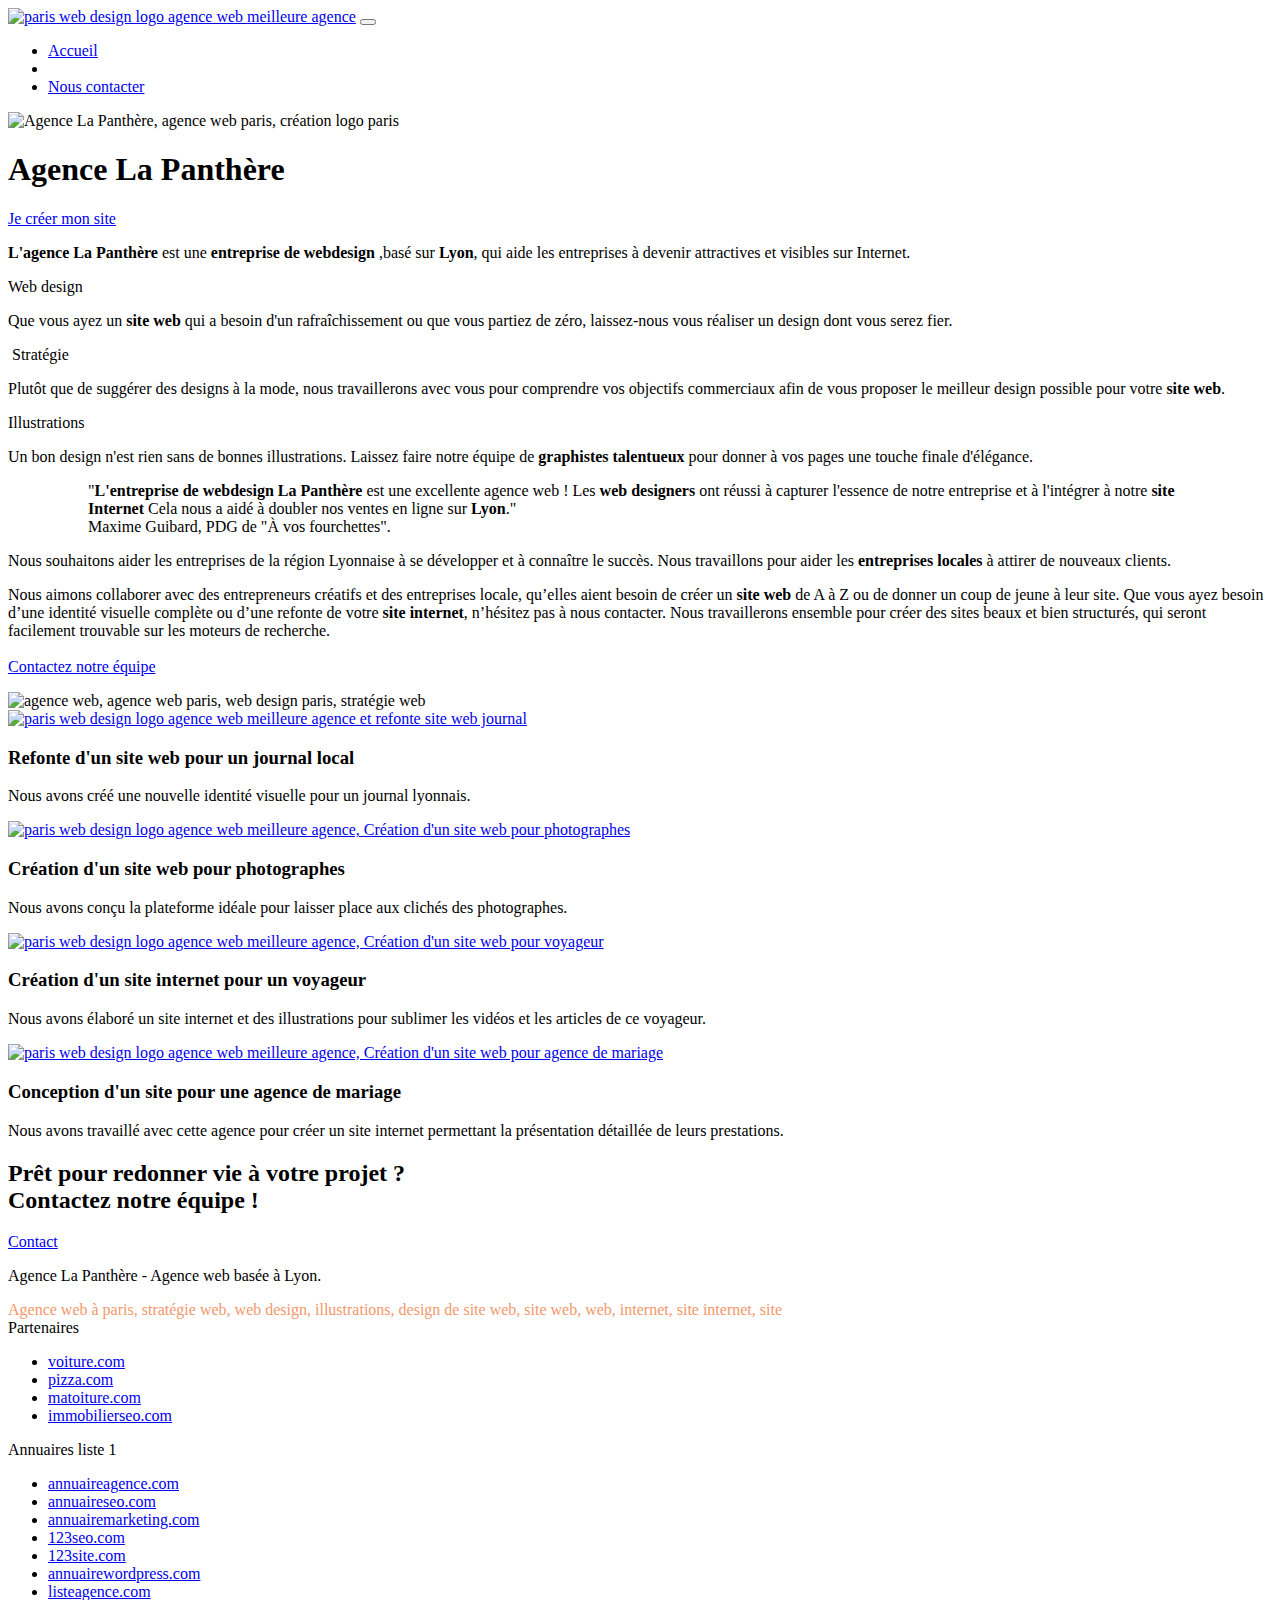
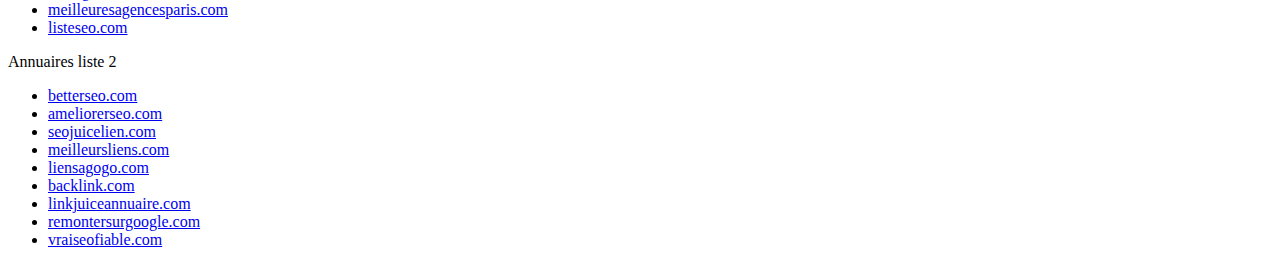
==== index.html @ 82c1d991 "second commit" ====
<!doctype html>
<html lang="Default">

<head>
	<!--============================ Metas ===============================-->
	<title>La panthère | Entreprise de Webdesign sur Lyon</title>
	<meta name="Content-Type" content="UTF-8">
	<meta name="Content-Language" content="fr">
	<meta name="Description"
		content="L'agence la panthère est une Entreprise de Webdesign à Lyon qui aide les entreprises à devenir attractives et visibles sur internet. Créer votre identité visuel avec l'agence de webdesign la panthère.">
	<meta name="Keywords"
		content="entreprise webdesign lyon,agence webdesign lyon,web designer,entreprise web design,entreprise web designer,entreprise webdesign,design site,agence de design,agence design,agence design graphique,agence graphique,design ux">
	<meta name="Subject" content="[webdesign]">
	<meta name="Identifier-Url" content="agencelapanthère.fr">
	<meta name="Rating" content="general">
	<meta name="Distribution" content="global">
	<meta name="Geography" content="Lyon, France, 69000 ">
	<meta name="Category" content="internet">
	<!--============================ Icone ===============================-->
	<link rel="shortcut icon" type="image/png" href="favicon.jpg">
	<!--============================ Styles ===============================-->
	<link rel="stylesheet" type="text/css" href="./css/bootstrap.css">
	<link rel="stylesheet" type="text/css" href="style.css">
	<link rel="stylesheet" type="text/css" href="./css/font-awesome.css">
	<link rel="stylesheet" type="text/css" href="./css/et-line.css">
	<!--============================ Scripts ===============================-->
	<script src="./js/jquery-2.1.0.js"></script>
	<script src="./js/bootstrap.js"></script>
	<script src="./js/blocs.js"></script>
	<script src="./js/jquery.touchSwipe.js" defer></script>
	<script src="./js/gmaps.js"></script>
	<!-- Google Tag Manager -->
	<script>(function (w, d, s, l, i) {
			w[l] = w[l] || []; w[l].push({
				'gtm.start':
					new Date().getTime(), event: 'gtm.js'
			}); var f = d.getElementsByTagName(s)[0],
				j = d.createElement(s), dl = l != 'dataLayer' ? '&l=' + l : ''; j.async = true; j.src =
					'https://www.googletagmanager.com/gtm.js?id=' + i + dl; f.parentNode.insertBefore(j, f);
		})(window, document, 'script', 'dataLayer', 'GTM-PVH2ZBT');</script>
	<!-- End Google Tag Manager -->
	<!-- Analytics -->

	<!-- Analytics END -->

</head>

<!-- Principal conteneur -->

<body class="page-container">

	<!-- bloc-0 -->
	<header class="bloc bgc-white l-bloc " id="bloc-0">
		<div class="container bloc-sm">

			<nav class="navbar row">
				<div class="navbar-header">
					<a class="navbar-brand" href="index.html"><img src="img/agence-la-panthere-monochrome.svg"
							alt="paris web design logo agence web meilleure agence" /></a>
					<button id="nav-toggle" type="button" class="ui-navbar-toggle navbar-toggle" data-toggle="collapse"
						data-target=".navbar-1">
						<span class="sr-only"></span><span class="icon-bar"></span><span class="icon-bar"></span><span
							class="icon-bar"></span>
					</button>
				</div>
				<div class="collapse navbar-collapse navbar-1 special-dropdown-nav">
					<ul class="site-navigation nav navbar-nav">
						<li>
							<a href="index.html">Accueil</a>
						</li>
						<li>
						</li>
						<li>
							<a href="contact.html">Nous contacter</a>
						</li>
					</ul>
				</div>
			</nav>
		</div>
	</header>
	<!-- bloc-0 END -->

	<!-- bloc-1-presentation -->
	<section class="bloc bgc-dark-slate-blue bg-banniere d-bloc bg-t-edge bloc-bg-texture texture-paper b-parallax"
		id="bloc-1-hero">
		<div class="container bloc-lg">
			<div class="row tight-width-whitespace">
				<div class="col-sm-12">
					<img src="img/logo.png" class="center-block image-resize-mode"
						alt="Agence La Panthère, agence web paris, création logo paris" />
					<h1 class="text-center hero-bloc-text tc-white ">
						Agence La Panthère
					</h1>
					<div class="text-center">
						<a href="contact.html" class="btn btn-lg btn-clean btn-rd cta-hero btn-atomic-tangerine"
							id="cta-hero">Je créer mon site</a>
					</div>
				</div>
			</div>
		</div>
	</section>
	<!-- bloc-1-presentation END -->

	<!-- bloc-2-services -->
	<section class="bloc bgc-white l-bloc" id="bloc-2-services">
		<div class="container bloc-md">
			<div class="row">
				<div class="col-sm-12 text-center">
					<p><strong>L'agence La Panthère</strong> est une <strong>entreprise de webdesign</strong> ,basé sur
						<strong>Lyon</strong>, qui aide
						les entreprises à devenir attractives et visibles sur Internet.
					</p>
				</div>
			</div>
			<div class="row voffset-lg med-width-whitespace">
				<div class="col-sm-4">
					<div class="text-center">
						<span class="et-icon-browser sm-shadow icon-dark-slate-blue icons icon-lg"></span>
					</div>
					<p class="mg-md text-center">
						Web design
					</p>
					<p class="text-center ">
						Que vous ayez un <strong>site web</strong> qui a besoin d'un rafraîchissement ou que vous
						partiez de zéro, laissez-nous vous réaliser un design dont vous serez fier.
					</p>
				</div>
				<div class="col-sm-4">
					<div class="text-center">
						<span class="et-icon-presentation sm-shadow icon-dark-slate-blue icons icon-lg"></span>
					</div>
					<p class="mg-md text-center">
						&nbsp;Stratégie
					</p>
					<p class="text-center ">
						Plutôt que de suggérer des designs à la mode, nous travaillerons avec vous pour comprendre
						vos objectifs commerciaux afin de vous proposer le meilleur design possible pour votre
						<strong>site web</strong>.
					</p>
				</div>
				<div class="col-sm-4">
					<div class="text-center">
						<span class="et-icon-edit sm-shadow icon-dark-slate-blue icons icon-lg"></span>
					</div>
					<p class="mg-md text-center">
						Illustrations
					</p>
					<p class="text-center ">
						Un bon design n'est rien sans de bonnes illustrations. Laissez faire notre équipe de
						<strong>graphistes talentueux</strong> pour donner à vos pages une touche finale d'élégance.
					</p>
				</div>
			</div>
			<div class="row voffset-lg voffset">
				<div class="col-xs-12 col-md-8 col-md-offset-2 text-center">
					<figure>
						<blockquote>"<strong>L'entreprise de webdesign La Panthère</strong> est une excellente agence
							web ! Les
							<strong>web
								designers</strong> ont réussi à capturer l'essence de notre entreprise et à l'intégrer à
							notre <strong>site Internet</strong> Cela nous a aidé à doubler nos ventes en ligne sur
							<strong>Lyon</strong>."
							<figcaption>Maxime Guibard, PDG de "À vos fourchettes".</figcaption>
						</blockquote>
					</figure>
				</div>
			</div>
		</div>
	</section>
	<!-- bloc-2-services END -->

	<!-- bloc-3-what-i-do -->
	<section class="bloc tc-white bgc-atomic-tangerine bg-presentation d-bloc bloc-bg-texture texture-paper b-parallax"
		id="bloc-3-what-i-do">
		<div class="container bloc-lg">
			<div class="row tight-width-whitespace black-background">
				<div class="col-sm-12">
					<p class="mg-md text-center tc-white">
						Nous souhaitons aider les entreprises de la région Lyonnaise à se développer et à connaître
						le succès. Nous travaillons pour aider les <strong>entreprises locales</strong> à attirer de
						nouveaux clients.
					</p>
					<p class="text-center white">
						Nous aimons collaborer avec des entrepreneurs créatifs et des entreprises locale, qu’elles
						aient besoin de créer un <strong>site web </strong>de A à Z ou de donner un coup de jeune à leur
						site. Que vous ayez besoin d’une identité visuelle complète ou d’une refonte de votre
						<strong>site internet</strong>, n’hésitez pas à
						nous contacter. Nous travaillerons ensemble pour créer des sites beaux et bien structurés,
						qui seront facilement trouvable sur les moteurs de recherche. <br><br><a
							class="ltc-white bold-link" href="page2.html">Contactez notre équipe</a><br>
					</p>
				</div>
			</div>
		</div>
	</section>
	<!-- bloc-3-what-i-do END -->

	<!-- bloc-4-portfolio -->
	<section class="bloc bgc-white bg-lines-h2-bg bg-repeat l-bloc" id="bloc-4-portfolio">
		<div class="container bloc-lg">
			<div class="row">
				<div class="col-sm-12 text-center">
					<img alt="agence web, agence web paris, web design paris, stratégie web" src="img/title2.png" />
				</div>
			</div>
			<div class="row tight-width-whitespace portfolio-row">
				<div class="col-sm-6">
					<a href="#" data-lightbox="img/1.jpg" data-gallery-id="gallery-1"
						data-caption="Refonte d'un site web pour un journal local" data-frame="snapshot-lb"><img
							src="img/1.jpg"
							alt="paris web design logo agence web meilleure agence et refonte site web journal"
							class="img-responsive portfolio-thumb" /></a>
					<h3 class="mg-md text-center">
						Refonte d'un site web pour un journal local
					</h3>
					<p class="text-center">
						Nous avons créé une nouvelle identité visuelle pour un journal lyonnais.
					</p>
				</div>
				<div class="col-sm-6">
					<a href="#" data-lightbox="img/2.jpg" data-gallery-id="gallery-1"
						data-caption="Création d'un site web pour photographes" data-frame="snapshot-lb"><img
							src="img/2.jpg" class="img-responsive portfolio-thumb"
							alt="paris web design logo agence web meilleure agence, Création d'un site web pour photographes" /></a>
					<h3 class="mg-md text-center">
						Création d'un site web pour photographes
					</h3>
					<p class="text-center">
						Nous avons conçu la plateforme idéale pour laisser place aux clichés des photographes.
					</p>
				</div>
			</div>
			<div class="row tight-width-whitespace portfolio-row">
				<div class="col-sm-6">
					<a href="#" data-lightbox="img/3.bmp" data-gallery-id="gallery-1"
						data-caption="Création d'un site internet pour un voyageur" data-frame="snapshot-lb"><img
							src="img/3.bmp" class="img-responsive portfolio-thumb"
							alt="paris web design logo agence web meilleure agence, Création d'un site web pour voyageur" /></a>
					<h3 class="mg-md text-center">
						Création d'un site internet pour un voyageur
					</h3>
					<p class="text-center">
						Nous avons élaboré un site internet et des illustrations pour sublimer les vidéos et les
						articles de ce voyageur.
					</p>
				</div>
				<div class="col-sm-6">
					<a href="#" data-lightbox="img/4.bmp" data-gallery-id="gallery-1"
						data-caption="Conception d'un site pour une agence de mariage" data-frame="snapshot-lb"><img
							src="img/4.bmp" class="img-responsive portfolio-thumb"
							alt="paris web design logo agence web meilleure agence, Création d'un site web pour agence de mariage" /></a>
					<h3 class="mg-md text-center">
						Conception d'un site pour une agence de mariage
					</h3>
					<p class="text-center">
						Nous avons travaillé avec cette agence pour créer un site internet permettant la
						présentation détaillée de leurs prestations.
					</p>
				</div>
			</div>
		</div>
	</section>
	<!-- bloc-4-portfolio END -->

	<!-- bloc-5-cta -->
	<section class="bloc bgc-dark-slate-blue bg-banniere d-bloc bloc-bg-texture texture-paper" id="bloc-5-cta">
		<div class="container bloc-lg">
			<div class="row">
				<h2 class="mg-md text-center tc-white">
					Prêt pour redonner vie à votre projet ?<br>Contactez notre équipe !
				</h2>
				<div class="col-sm-12 text-center">
					<a href="page2.html" class="btn btn-atomic-tangerine btn-clean btn-rd btn-lg cta-hero">Contact</a>
				</div>
			</div>
		</div>
	</section>
	<!-- bloc-5-cta END -->

	<!-- Footer - bloc-8 -->
	<footer class="bloc bgc-atomic-tangerine d-bloc" id="bloc-8">
		<div class="container bloc-sm">
			<div class="row">
				<div class="col-sm-12">
					<p class="text-center white">
						Agence La Panthère - Agence web basée à Lyon.<br>
					</p>
					<div class="row row-no-gutters social">
						<div class="col-sm-3">
							<div class="text-center">
								<a class="social" href="index.html"><span class="fa fa-twitter icon-md"></span></a>
							</div>
						</div>
						<div class="col-sm-3">
							<div class="text-center">
								<a class="social" href="index.html"><span class="fa fa-facebook icon-md"></span></a>
							</div>
						</div>
						<div class="col-sm-3">
							<div class="text-center">
								<a class="social" href="index.html"><span class="fa fa-dribbble icon-md"></span></a>
							</div>
						</div>
						<div class="col-sm-3">
							<div class="text-center">
								<a class="social" href="index.html"><span class="fa fa-instagram icon-md"></span></a>
							</div>
						</div>
						<div class="keywords" style="color:#F3976C;">Agence web à paris, stratégie web, web design,
							illustrations, design de site web, site web, web, internet, site internet, site</div>
					</div>
					<div class="row">
						<div class="col-sm-4">
							Partenaires
							<ul>
								<li><a href="voiture.com">voiture.com</a></li>
								<li><a href="pizza.com">pizza.com</a></li>
								<li><a href="matoiture.com">matoiture.com</a></li>
								<li><a href="immobilierseo.com">immobilierseo.com</a></li>
							</ul>
						</div>
						<div class="col-sm-4">
							Annuaires liste 1
							<ul>
								<li><a href="annuaireagence.com">annuaireagence.com</a></li>
								<li><a href="annuaireseo.com">annuaireseo.com</a></li>
								<li><a href="annuairemarketing.com">annuairemarketing.com</a></li>
								<li><a href="123seoture.com">123seo.com</a></li>
								<li><a href="123site.com">123site.com</a></li>
								<li><a href="annuairewordpress.com">annuairewordpress.com</a></li>
								<li><a href="listeagence.com">listeagence.com</a></li>
								<li><a href="meilleuresagencesparis.com">meilleuresagencesparis.com</a></li>
								<li><a href="listeseo.com">listeseo.com</a></li>
							</ul>
						</div>
						<div class="col-sm-4">
							Annuaires liste 2
							<ul>
								<li><a href="betterseo.com">betterseo.com</a></li>
								<li><a href="ameliorerseo.com">ameliorerseo.com</a></li>
								<li><a href="seojuicelien.com">seojuicelien.com</a></li>
								<li><a href="meilleursliens.com">meilleursliens.com</a></li>
								<li><a href="liensagogo.com">liensagogo.com</a></li>
								<li><a href="backlink.com">backlink.com</a></li>
								<li><a href="linkjuiceannuaire.com">linkjuiceannuaire.com</a></li>
								<li><a href="remontersurgoogle.com">remontersurgoogle.com</a></li>
								<li><a href="vraiseofiable.com">vraiseofiable.com</a></li>
							</ul>
						</div>
					</div>
				</div>
			</div>
		</div>
	</footer>
	<!-- Footer - bloc-8 END -->

</body>
<!-- Principal conteneur END -->

</html>
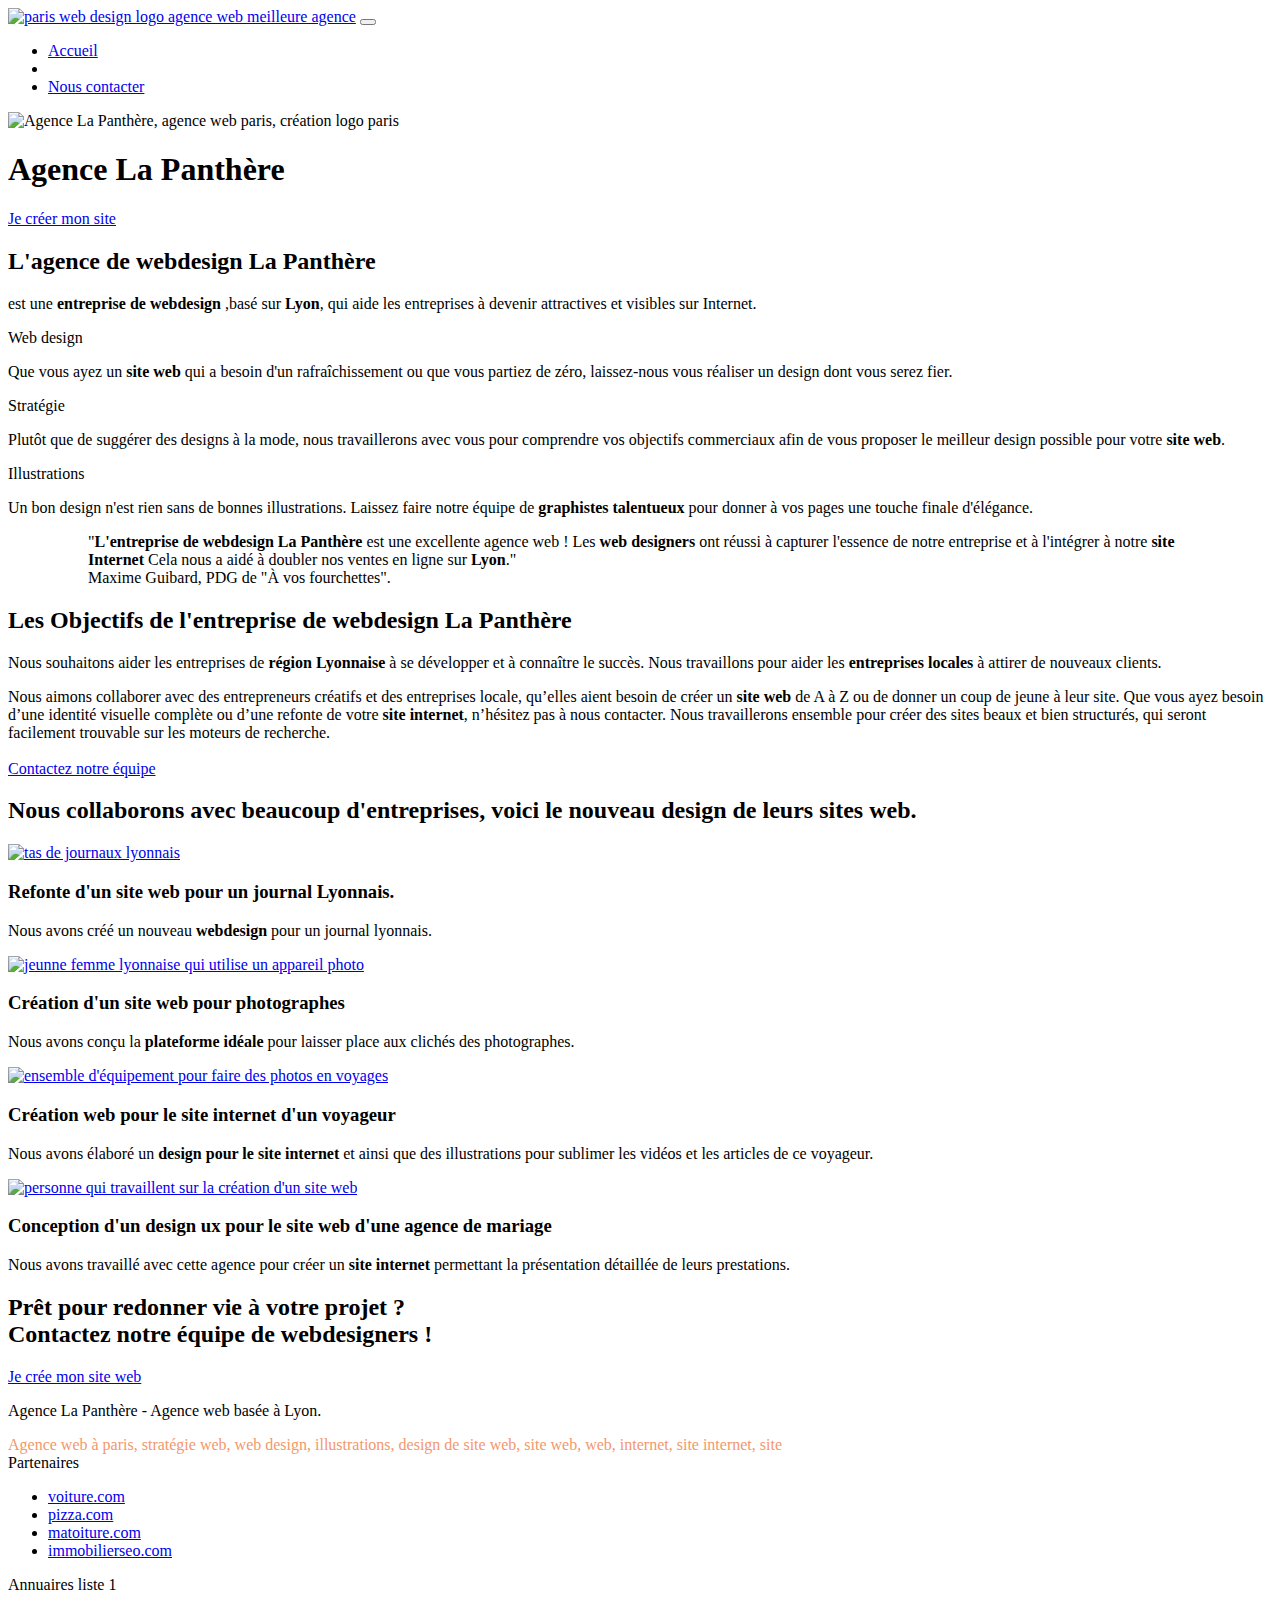
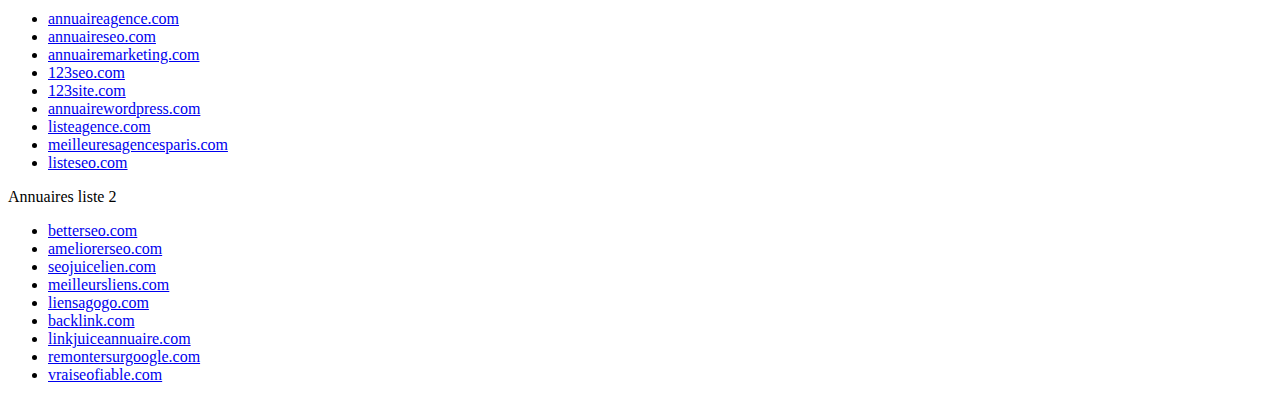
==== commit caeab036: "modification de la page d'accueil, SEO jusqu'au footer" ====
--- a/index.html
+++ b/index.html
@@ -106,7 +106,8 @@
 		<div class="container bloc-md">
 			<div class="row">
 				<div class="col-sm-12 text-center">
-					<p><strong>L'agence La Panthère</strong> est une <strong>entreprise de webdesign</strong> ,basé sur
+					<h2>L'agence de webdesign La Panthère</h2>
+					<p>est une <strong>entreprise de webdesign</strong> ,basé sur
 						<strong>Lyon</strong>, qui aide
 						les entreprises à devenir attractives et visibles sur Internet.
 					</p>
@@ -130,7 +131,7 @@
 						<span class="et-icon-presentation sm-shadow icon-dark-slate-blue icons icon-lg"></span>
 					</div>
 					<p class="mg-md text-center">
-						&nbsp;Stratégie
+						Stratégie
 					</p>
 					<p class="text-center ">
 						Plutôt que de suggérer des designs à la mode, nous travaillerons avec vous pour comprendre
@@ -175,10 +176,11 @@
 		<div class="container bloc-lg">
 			<div class="row tight-width-whitespace black-background">
 				<div class="col-sm-12">
+					<h2 class="mg-md text-center white">Les Objectifs de l'entreprise de webdesign La Panthère</h2>
 					<p class="mg-md text-center tc-white">
-						Nous souhaitons aider les entreprises de la région Lyonnaise à se développer et à connaître
-						le succès. Nous travaillons pour aider les <strong>entreprises locales</strong> à attirer de
-						nouveaux clients.
+						Nous souhaitons aider les entreprises de <strong>région Lyonnaise</strong> à se développer et à
+						connaître le succès. Nous travaillons pour aider les <strong>entreprises locales</strong> à
+						attirer de nouveaux clients.
 					</p>
 					<p class="text-center white">
 						Nous aimons collaborer avec des entrepreneurs créatifs et des entreprises locale, qu’elles
@@ -187,7 +189,7 @@
 						<strong>site internet</strong>, n’hésitez pas à
 						nous contacter. Nous travaillerons ensemble pour créer des sites beaux et bien structurés,
 						qui seront facilement trouvable sur les moteurs de recherche. <br><br><a
-							class="ltc-white bold-link" href="page2.html">Contactez notre équipe</a><br>
+							class="ltc-white bold-link" href="contact.html">Contactez notre équipe</a><br>
 					</p>
 				</div>
 			</div>
@@ -200,33 +202,33 @@
 		<div class="container bloc-lg">
 			<div class="row">
 				<div class="col-sm-12 text-center">
-					<img alt="agence web, agence web paris, web design paris, stratégie web" src="img/title2.png" />
+					<h2>Nous collaborons avec beaucoup d'entreprises, voici le nouveau <strong>design</strong> de leurs
+						sites web.</h2>
 				</div>
 			</div>
 			<div class="row tight-width-whitespace portfolio-row">
 				<div class="col-sm-6">
 					<a href="#" data-lightbox="img/1.jpg" data-gallery-id="gallery-1"
 						data-caption="Refonte d'un site web pour un journal local" data-frame="snapshot-lb"><img
-							src="img/1.jpg"
-							alt="paris web design logo agence web meilleure agence et refonte site web journal"
-							class="img-responsive portfolio-thumb" /></a>
+							src="img/1.jpg" alt="tas de journaux lyonnais" class="img-responsive portfolio-thumb" /></a>
 					<h3 class="mg-md text-center">
-						Refonte d'un site web pour un journal local
+						Refonte d'un site web pour un journal <strong>Lyonnais</strong>.
 					</h3>
 					<p class="text-center">
-						Nous avons créé une nouvelle identité visuelle pour un journal lyonnais.
+						Nous avons créé un nouveau <strong>webdesign</strong> pour un journal lyonnais.
 					</p>
 				</div>
 				<div class="col-sm-6">
 					<a href="#" data-lightbox="img/2.jpg" data-gallery-id="gallery-1"
 						data-caption="Création d'un site web pour photographes" data-frame="snapshot-lb"><img
 							src="img/2.jpg" class="img-responsive portfolio-thumb"
-							alt="paris web design logo agence web meilleure agence, Création d'un site web pour photographes" /></a>
+							alt="jeunne femme lyonnaise qui utilise un appareil photo" /></a>
 					<h3 class="mg-md text-center">
-						Création d'un site web pour photographes
+						Création d'un <strong>site web</strong> pour photographes
 					</h3>
 					<p class="text-center">
-						Nous avons conçu la plateforme idéale pour laisser place aux clichés des photographes.
+						Nous avons conçu la <strong>plateforme idéale</strong> pour laisser place aux clichés des
+						photographes.
 					</p>
 				</div>
 			</div>
@@ -235,26 +237,28 @@
 					<a href="#" data-lightbox="img/3.bmp" data-gallery-id="gallery-1"
 						data-caption="Création d'un site internet pour un voyageur" data-frame="snapshot-lb"><img
 							src="img/3.bmp" class="img-responsive portfolio-thumb"
-							alt="paris web design logo agence web meilleure agence, Création d'un site web pour voyageur" /></a>
+							alt="ensemble d'équipement pour faire des photos en voyages" /></a>
 					<h3 class="mg-md text-center">
-						Création d'un site internet pour un voyageur
+						<strong>Création web</strong> pour le <strong>site internet</strong> d'un voyageur
 					</h3>
 					<p class="text-center">
-						Nous avons élaboré un site internet et des illustrations pour sublimer les vidéos et les
-						articles de ce voyageur.
+						Nous avons élaboré un <strong>design pour le site internet</strong> et ainsi que des
+						illustrations pour sublimer les
+						vidéos et les articles de ce voyageur.
 					</p>
 				</div>
 				<div class="col-sm-6">
 					<a href="#" data-lightbox="img/4.bmp" data-gallery-id="gallery-1"
 						data-caption="Conception d'un site pour une agence de mariage" data-frame="snapshot-lb"><img
 							src="img/4.bmp" class="img-responsive portfolio-thumb"
-							alt="paris web design logo agence web meilleure agence, Création d'un site web pour agence de mariage" /></a>
+							alt="personne qui travaillent sur la création d'un site web" /></a>
 					<h3 class="mg-md text-center">
-						Conception d'un site pour une agence de mariage
+						Conception d'un <strong>design ux</strong> pour le <strong>site web</strong> d'une agence de
+						mariage
 					</h3>
 					<p class="text-center">
-						Nous avons travaillé avec cette agence pour créer un site internet permettant la
-						présentation détaillée de leurs prestations.
+						Nous avons travaillé avec cette agence pour créer un <strong>site internet</strong> permettant
+						la présentation détaillée de leurs prestations.
 					</p>
 				</div>
 			</div>
@@ -267,10 +271,11 @@
 		<div class="container bloc-lg">
 			<div class="row">
 				<h2 class="mg-md text-center tc-white">
-					Prêt pour redonner vie à votre projet ?<br>Contactez notre équipe !
+					Prêt pour redonner vie à votre projet ?<br>Contactez notre équipe de <strong>webdesigners</strong> !
 				</h2>
 				<div class="col-sm-12 text-center">
-					<a href="page2.html" class="btn btn-atomic-tangerine btn-clean btn-rd btn-lg cta-hero">Contact</a>
+					<a href="contact.html" class="btn btn-atomic-tangerine btn-clean btn-rd btn-lg cta-hero">Je crée mon
+						site web</a>
 				</div>
 			</div>
 		</div>
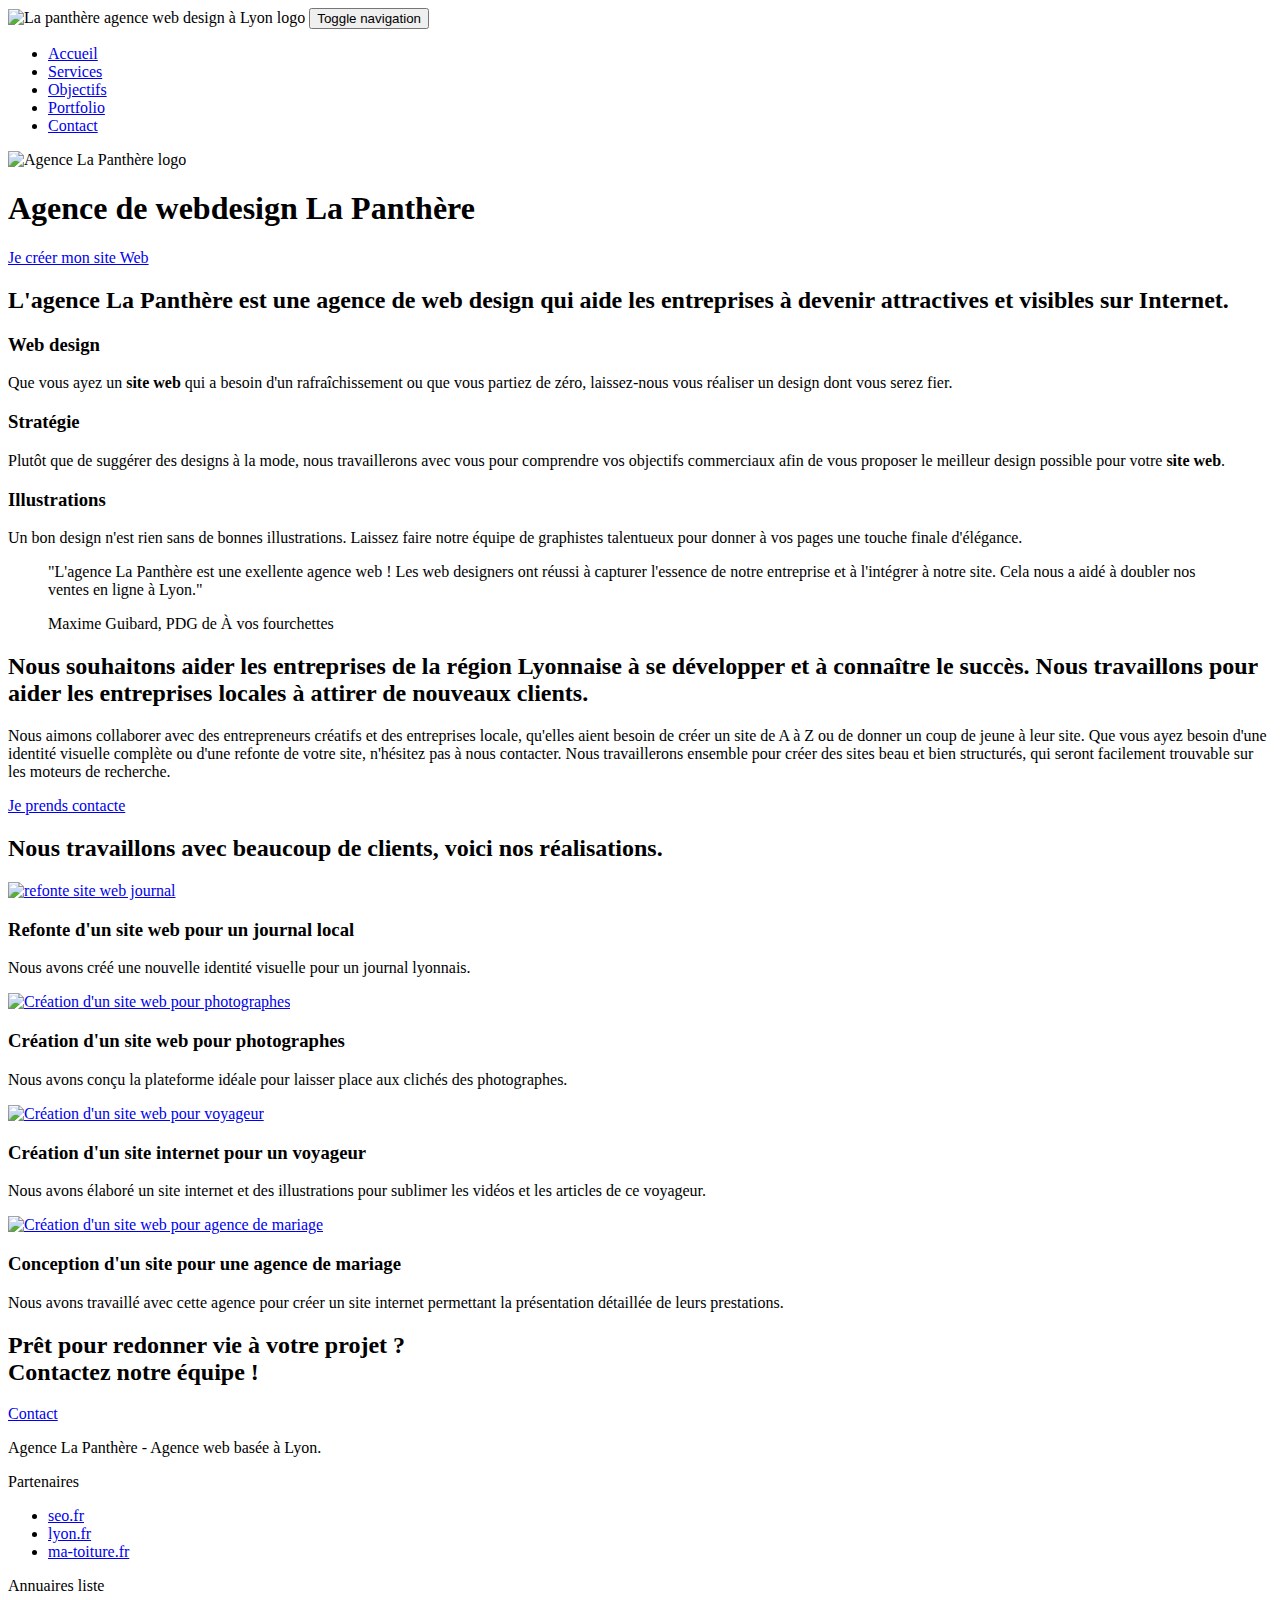
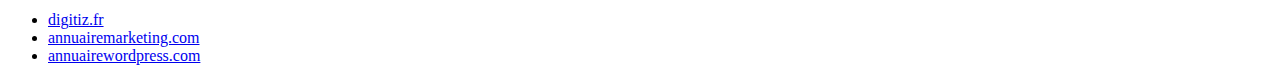
==== commit 90709a25: "last commit" ====
--- a/index.html
+++ b/index.html
@@ -1,365 +1,338 @@
-<!doctype html>
-<html lang="Default">
+<!DOCTYPE html>
+<html lang="fr">
 
 <head>
-	<!--============================ Metas ===============================-->
-	<title>La panthère | Entreprise de Webdesign sur Lyon</title>
-	<meta name="Content-Type" content="UTF-8">
-	<meta name="Content-Language" content="fr">
-	<meta name="Description"
-		content="L'agence la panthère est une Entreprise de Webdesign à Lyon qui aide les entreprises à devenir attractives et visibles sur internet. Créer votre identité visuel avec l'agence de webdesign la panthère.">
-	<meta name="Keywords"
-		content="entreprise webdesign lyon,agence webdesign lyon,web designer,entreprise web design,entreprise web designer,entreprise webdesign,design site,agence de design,agence design,agence design graphique,agence graphique,design ux">
-	<meta name="Subject" content="[webdesign]">
-	<meta name="Identifier-Url" content="agencelapanthère.fr">
-	<meta name="Rating" content="general">
-	<meta name="Distribution" content="global">
-	<meta name="Geography" content="Lyon, France, 69000 ">
-	<meta name="Category" content="internet">
-	<!--============================ Icone ===============================-->
+	<title>Entreprise de Webdesign sur Lyon, La Panthère</title>
+	<meta name=”robots” content=”index,follow”>
+	<meta name="description" content="L'agence La Panthère créer le design de votre site internet par une entreprise de webdesign basées sur lyon. Nos webdesigners créerons l'identité visuel de votre site web.">
+	<!-- <meta http-equiv="X-UA-Compatible" content="IE=edge" /> -->
+	<meta name="viewport" content="width=device-width, initial-scale=1.0, viewport-fit=cover">
+	<meta charset="UTF-8">
 	<link rel="shortcut icon" type="image/png" href="favicon.jpg">
-	<!--============================ Styles ===============================-->
 	<link rel="stylesheet" type="text/css" href="./css/bootstrap.css">
 	<link rel="stylesheet" type="text/css" href="style.css">
 	<link rel="stylesheet" type="text/css" href="./css/font-awesome.css">
 	<link rel="stylesheet" type="text/css" href="./css/et-line.css">
-	<!--============================ Scripts ===============================-->
-	<script src="./js/jquery-2.1.0.js"></script>
-	<script src="./js/bootstrap.js"></script>
-	<script src="./js/blocs.js"></script>
-	<script src="./js/jquery.touchSwipe.js" defer></script>
-	<script src="./js/gmaps.js"></script>
-	<!-- Google Tag Manager -->
-	<script>(function (w, d, s, l, i) {
-			w[l] = w[l] || []; w[l].push({
-				'gtm.start':
-					new Date().getTime(), event: 'gtm.js'
-			}); var f = d.getElementsByTagName(s)[0],
-				j = d.createElement(s), dl = l != 'dataLayer' ? '&l=' + l : ''; j.async = true; j.src =
-					'https://www.googletagmanager.com/gtm.js?id=' + i + dl; f.parentNode.insertBefore(j, f);
-		})(window, document, 'script', 'dataLayer', 'GTM-PVH2ZBT');</script>
-	<!-- End Google Tag Manager -->
+
+	<script defer src="./js/jquery.touchSwipe.js"></script>
+	<script async src="./js/jquery-2.1.0.js"></script>
+	<script async src="./js/jqBootstrapValidation.js"></script>
+	<script async src="./js/blocs.js"></script>
+	<script async src="./js/gmaps.js"></script>
+	<script async src="./js/formHandler.min.js"></script>
+	<script async src="./js/bootstrap.min.js"></script>
+
+
+
 	<!-- Analytics -->
 
+	<!-- Google tag (gtag.js) -->
+	<script async src="https://www.googletagmanager.com/gtag/js?id=GT-55V94CK"></script>
+	<script>
+		window.dataLayer = window.dataLayer || [];
+		function gtag() { dataLayer.push(arguments); }
+		gtag('js', new Date());
+
+		gtag('config', 'GT-55V94CK');
+	</script>
+
 	<!-- Analytics END -->
-
 </head>
 
-<!-- Principal conteneur -->
-
-<body class="page-container">
-
-	<!-- bloc-0 -->
-	<header class="bloc bgc-white l-bloc " id="bloc-0">
-		<div class="container bloc-sm">
-
-			<nav class="navbar row">
-				<div class="navbar-header">
-					<a class="navbar-brand" href="index.html"><img src="img/agence-la-panthere-monochrome.svg"
-							alt="paris web design logo agence web meilleure agence" /></a>
-					<button id="nav-toggle" type="button" class="ui-navbar-toggle navbar-toggle" data-toggle="collapse"
-						data-target=".navbar-1">
-						<span class="sr-only"></span><span class="icon-bar"></span><span class="icon-bar"></span><span
-							class="icon-bar"></span>
-					</button>
-				</div>
-				<div class="collapse navbar-collapse navbar-1 special-dropdown-nav">
-					<ul class="site-navigation nav navbar-nav">
-						<li>
-							<a href="index.html">Accueil</a>
-						</li>
-						<li>
-						</li>
-						<li>
-							<a href="contact.html">Nous contacter</a>
-						</li>
-					</ul>
-				</div>
-			</nav>
-		</div>
-	</header>
-	<!-- bloc-0 END -->
-
-	<!-- bloc-1-presentation -->
-	<section class="bloc bgc-dark-slate-blue bg-banniere d-bloc bg-t-edge bloc-bg-texture texture-paper b-parallax"
-		id="bloc-1-hero">
-		<div class="container bloc-lg">
-			<div class="row tight-width-whitespace">
-				<div class="col-sm-12">
-					<img src="img/logo.png" class="center-block image-resize-mode"
-						alt="Agence La Panthère, agence web paris, création logo paris" />
-					<h1 class="text-center hero-bloc-text tc-white ">
-						Agence La Panthère
-					</h1>
-					<div class="text-center">
-						<a href="contact.html" class="btn btn-lg btn-clean btn-rd cta-hero btn-atomic-tangerine"
-							id="cta-hero">Je créer mon site</a>
-					</div>
-				</div>
-			</div>
-		</div>
-	</section>
-	<!-- bloc-1-presentation END -->
-
-	<!-- bloc-2-services -->
-	<section class="bloc bgc-white l-bloc" id="bloc-2-services">
-		<div class="container bloc-md">
-			<div class="row">
-				<div class="col-sm-12 text-center">
-					<h2>L'agence de webdesign La Panthère</h2>
-					<p>est une <strong>entreprise de webdesign</strong> ,basé sur
-						<strong>Lyon</strong>, qui aide
-						les entreprises à devenir attractives et visibles sur Internet.
-					</p>
-				</div>
-			</div>
-			<div class="row voffset-lg med-width-whitespace">
-				<div class="col-sm-4">
-					<div class="text-center">
-						<span class="et-icon-browser sm-shadow icon-dark-slate-blue icons icon-lg"></span>
-					</div>
-					<p class="mg-md text-center">
-						Web design
-					</p>
-					<p class="text-center ">
-						Que vous ayez un <strong>site web</strong> qui a besoin d'un rafraîchissement ou que vous
-						partiez de zéro, laissez-nous vous réaliser un design dont vous serez fier.
-					</p>
-				</div>
-				<div class="col-sm-4">
-					<div class="text-center">
-						<span class="et-icon-presentation sm-shadow icon-dark-slate-blue icons icon-lg"></span>
-					</div>
-					<p class="mg-md text-center">
-						Stratégie
-					</p>
-					<p class="text-center ">
-						Plutôt que de suggérer des designs à la mode, nous travaillerons avec vous pour comprendre
-						vos objectifs commerciaux afin de vous proposer le meilleur design possible pour votre
-						<strong>site web</strong>.
-					</p>
-				</div>
-				<div class="col-sm-4">
-					<div class="text-center">
-						<span class="et-icon-edit sm-shadow icon-dark-slate-blue icons icon-lg"></span>
-					</div>
-					<p class="mg-md text-center">
-						Illustrations
-					</p>
-					<p class="text-center ">
-						Un bon design n'est rien sans de bonnes illustrations. Laissez faire notre équipe de
-						<strong>graphistes talentueux</strong> pour donner à vos pages une touche finale d'élégance.
-					</p>
-				</div>
-			</div>
-			<div class="row voffset-lg voffset">
-				<div class="col-xs-12 col-md-8 col-md-offset-2 text-center">
-					<figure>
-						<blockquote>"<strong>L'entreprise de webdesign La Panthère</strong> est une excellente agence
-							web ! Les
-							<strong>web
-								designers</strong> ont réussi à capturer l'essence de notre entreprise et à l'intégrer à
-							notre <strong>site Internet</strong> Cela nous a aidé à doubler nos ventes en ligne sur
-							<strong>Lyon</strong>."
-							<figcaption>Maxime Guibard, PDG de "À vos fourchettes".</figcaption>
+<body>
+	<!-- Container Page -->
+	<main class="page-container" id="Accueil">
+		<!-- bloc-0 -->
+		<header class="bloc bgc-white l-bloc" id="bloc-0">
+			<div class="container bloc-sm">
+				<nav class="navbar row">
+					<div class="navbar-header">
+						<!-- <a class="navbar-brand" href="https://la-panthere.fr"
+                > -->
+						<img src="img/agence-la-panthere-monochrome.svg" alt="La panthère agence web design à Lyon logo" class="logo">
+						<!-- </a> -->
+						<button id="nav-toggle" type="button" class="ui-navbar-toggle navbar-toggle"
+							data-toggle="collapse" data-target=".navbar-1">
+							<span class="sr-only">Toggle navigation</span><span class="icon-bar"></span><span
+								class="icon-bar"></span><span class="icon-bar"></span>
+						</button>
+					</div>
+					<div class="collapse navbar-collapse navbar-1 special-dropdown-nav">
+						<ul class="site-navigation nav navbar-nav">
+							<li>
+								<a href="index.html" class="item-nav item-nav1 active">Accueil</a>
+							</li>
+							<li><a href="#Services" class="item-nav item-nav2">Services</a></li>
+							<li><a href="#Objectifs" class="item-nav item-nav3">Objectifs</a></li>
+							<li><a href="#Portfolio" class="item-nav item-nav4">Portfolio</a></li>
+							<li>
+								<a href="contact.html" class="item-nav">Contact</a>
+							</li>
+						</ul>
+					</div>
+				</nav>
+			</div>
+		</header>
+		<!-- bloc-0 END -->
+
+		<!-- bloc-1-presentation -->
+		<section class="bloc bgc-dark-slate-blue bg-banniere d-bloc bg-t-edge bloc-bg-texture texture-paper b-parallax"
+			id="bloc-1-hero">
+			<div class="container bloc-lg">
+				<div class="row tight-width-whitespace">
+					<div class="col-sm-12">
+						<img src="img/logo.png" class="center-block image-resize-mode" width="100" alt="Agence La Panthère logo">
+						<h1 class="text-center hero-bloc-text tc-white">
+							Agence de webdesign La Panthère
+						</h1>
+						<div class="text-center">
+							<a href="https://la-panthere.fr/contact#page_contact"
+								class="btn btn-lg btn-clean btn-rd cta-hero btn-color-tangerine" id="cta-hero">Je créer
+								mon site Web</a>
+						</div>
+					</div>
+				</div>
+			</div>
+		</section>
+		<!-- bloc-1-presentation END -->
+
+		<!-- bloc-2-services -->
+		<section class="bloc bgc-white l-bloc" id="Services">
+			<div class="container bloc-md">
+				<div class="row">
+					<div class="col-sm-12 text-center">
+						<h2>
+							L'agence La Panthère est une <strong>agence de web design</strong> qui aide les entreprises
+							à devenir
+							attractives et visibles sur Internet.
+						</h2>
+					</div>
+				</div>
+				<div class="row voffset-lg med-width-whitespace">
+					<div class="col-sm-4">
+						<div class="text-center">
+							<span class="et-icon-browser sm-shadow icon-dark-slate-blue icons icon-lg"></span>
+						</div>
+						<h3 class="mg-md text-center">Web design</h3>
+						<p class="text-center text-resize">
+							Que vous ayez un <strong>site web</strong> qui a besoin d'un rafraîchissement ou que vous
+							partiez de zéro, laissez-nous vous réaliser un design dont vous serez fier.
+						</p>
+					</div>
+					<div class="col-sm-4">
+						<div class="text-center">
+							<span class="et-icon-presentation sm-shadow icon-dark-slate-blue icons icon-lg"></span>
+						</div>
+						<h3 class="mg-md text-center">Stratégie</h3>
+						<p class="text-center text-resize">
+							Plutôt que de suggérer des designs à la mode, nous travaillerons
+							avec vous pour comprendre vos objectifs commerciaux afin de vous
+							proposer le meilleur design possible pour votre <strong>site web</strong>.
+						</p>
+					</div>
+					<div class="col-sm-4">
+						<div class="text-center">
+							<span class="et-icon-edit sm-shadow icon-dark-slate-blue icons icon-lg"></span>
+						</div>
+						<h3 class="mg-md text-center">Illustrations</h3>
+						<p class="text-center text-resize">
+							Un bon design n'est rien sans de bonnes illustrations. Laissez
+							faire notre équipe de graphistes talentueux pour donner à vos
+							pages une touche finale d'élégance.
+						</p>
+					</div>
+				</div>
+				<div class="row voffset-lg voffset">
+					<div class="col-xs-12 col-md-8 col-md-offset-2 text-center">
+						<blockquote>
+							<p>
+								"L'agence La Panthère est une exellente agence web ! Les web
+								designers ont réussi à capturer l'essence de notre entreprise
+								et à l'intégrer à notre site. Cela nous a aidé à doubler nos
+								ventes en ligne à Lyon."
+							</p>
+							<span class="citation_author">Maxime Guibard, PDG de À vos fourchettes</span>
 						</blockquote>
-					</figure>
-				</div>
-			</div>
-		</div>
-	</section>
-	<!-- bloc-2-services END -->
-
-	<!-- bloc-3-what-i-do -->
-	<section class="bloc tc-white bgc-atomic-tangerine bg-presentation d-bloc bloc-bg-texture texture-paper b-parallax"
-		id="bloc-3-what-i-do">
-		<div class="container bloc-lg">
-			<div class="row tight-width-whitespace black-background">
-				<div class="col-sm-12">
-					<h2 class="mg-md text-center white">Les Objectifs de l'entreprise de webdesign La Panthère</h2>
-					<p class="mg-md text-center tc-white">
-						Nous souhaitons aider les entreprises de <strong>région Lyonnaise</strong> à se développer et à
-						connaître le succès. Nous travaillons pour aider les <strong>entreprises locales</strong> à
-						attirer de nouveaux clients.
-					</p>
-					<p class="text-center white">
-						Nous aimons collaborer avec des entrepreneurs créatifs et des entreprises locale, qu’elles
-						aient besoin de créer un <strong>site web </strong>de A à Z ou de donner un coup de jeune à leur
-						site. Que vous ayez besoin d’une identité visuelle complète ou d’une refonte de votre
-						<strong>site internet</strong>, n’hésitez pas à
-						nous contacter. Nous travaillerons ensemble pour créer des sites beaux et bien structurés,
-						qui seront facilement trouvable sur les moteurs de recherche. <br><br><a
-							class="ltc-white bold-link" href="contact.html">Contactez notre équipe</a><br>
-					</p>
-				</div>
-			</div>
-		</div>
-	</section>
-	<!-- bloc-3-what-i-do END -->
-
-	<!-- bloc-4-portfolio -->
-	<section class="bloc bgc-white bg-lines-h2-bg bg-repeat l-bloc" id="bloc-4-portfolio">
-		<div class="container bloc-lg">
-			<div class="row">
-				<div class="col-sm-12 text-center">
-					<h2>Nous collaborons avec beaucoup d'entreprises, voici le nouveau <strong>design</strong> de leurs
-						sites web.</h2>
-				</div>
-			</div>
-			<div class="row tight-width-whitespace portfolio-row">
-				<div class="col-sm-6">
-					<a href="#" data-lightbox="img/1.jpg" data-gallery-id="gallery-1"
-						data-caption="Refonte d'un site web pour un journal local" data-frame="snapshot-lb"><img
-							src="img/1.jpg" alt="tas de journaux lyonnais" class="img-responsive portfolio-thumb" /></a>
-					<h3 class="mg-md text-center">
-						Refonte d'un site web pour un journal <strong>Lyonnais</strong>.
-					</h3>
-					<p class="text-center">
-						Nous avons créé un nouveau <strong>webdesign</strong> pour un journal lyonnais.
-					</p>
-				</div>
-				<div class="col-sm-6">
-					<a href="#" data-lightbox="img/2.jpg" data-gallery-id="gallery-1"
-						data-caption="Création d'un site web pour photographes" data-frame="snapshot-lb"><img
-							src="img/2.jpg" class="img-responsive portfolio-thumb"
-							alt="jeunne femme lyonnaise qui utilise un appareil photo" /></a>
-					<h3 class="mg-md text-center">
-						Création d'un <strong>site web</strong> pour photographes
-					</h3>
-					<p class="text-center">
-						Nous avons conçu la <strong>plateforme idéale</strong> pour laisser place aux clichés des
-						photographes.
-					</p>
-				</div>
-			</div>
-			<div class="row tight-width-whitespace portfolio-row">
-				<div class="col-sm-6">
-					<a href="#" data-lightbox="img/3.bmp" data-gallery-id="gallery-1"
-						data-caption="Création d'un site internet pour un voyageur" data-frame="snapshot-lb"><img
-							src="img/3.bmp" class="img-responsive portfolio-thumb"
-							alt="ensemble d'équipement pour faire des photos en voyages" /></a>
-					<h3 class="mg-md text-center">
-						<strong>Création web</strong> pour le <strong>site internet</strong> d'un voyageur
-					</h3>
-					<p class="text-center">
-						Nous avons élaboré un <strong>design pour le site internet</strong> et ainsi que des
-						illustrations pour sublimer les
-						vidéos et les articles de ce voyageur.
-					</p>
-				</div>
-				<div class="col-sm-6">
-					<a href="#" data-lightbox="img/4.bmp" data-gallery-id="gallery-1"
-						data-caption="Conception d'un site pour une agence de mariage" data-frame="snapshot-lb"><img
-							src="img/4.bmp" class="img-responsive portfolio-thumb"
-							alt="personne qui travaillent sur la création d'un site web" /></a>
-					<h3 class="mg-md text-center">
-						Conception d'un <strong>design ux</strong> pour le <strong>site web</strong> d'une agence de
-						mariage
-					</h3>
-					<p class="text-center">
-						Nous avons travaillé avec cette agence pour créer un <strong>site internet</strong> permettant
-						la présentation détaillée de leurs prestations.
-					</p>
-				</div>
-			</div>
-		</div>
-	</section>
-	<!-- bloc-4-portfolio END -->
-
-	<!-- bloc-5-cta -->
-	<section class="bloc bgc-dark-slate-blue bg-banniere d-bloc bloc-bg-texture texture-paper" id="bloc-5-cta">
-		<div class="container bloc-lg">
-			<div class="row">
-				<h2 class="mg-md text-center tc-white">
-					Prêt pour redonner vie à votre projet ?<br>Contactez notre équipe de <strong>webdesigners</strong> !
-				</h2>
-				<div class="col-sm-12 text-center">
-					<a href="contact.html" class="btn btn-atomic-tangerine btn-clean btn-rd btn-lg cta-hero">Je crée mon
-						site web</a>
-				</div>
-			</div>
-		</div>
-	</section>
-	<!-- bloc-5-cta END -->
-
-	<!-- Footer - bloc-8 -->
-	<footer class="bloc bgc-atomic-tangerine d-bloc" id="bloc-8">
-		<div class="container bloc-sm">
-			<div class="row">
-				<div class="col-sm-12">
-					<p class="text-center white">
-						Agence La Panthère - Agence web basée à Lyon.<br>
-					</p>
-					<div class="row row-no-gutters social">
-						<div class="col-sm-3">
-							<div class="text-center">
-								<a class="social" href="index.html"><span class="fa fa-twitter icon-md"></span></a>
-							</div>
-						</div>
-						<div class="col-sm-3">
-							<div class="text-center">
-								<a class="social" href="index.html"><span class="fa fa-facebook icon-md"></span></a>
-							</div>
-						</div>
-						<div class="col-sm-3">
-							<div class="text-center">
-								<a class="social" href="index.html"><span class="fa fa-dribbble icon-md"></span></a>
-							</div>
-						</div>
-						<div class="col-sm-3">
-							<div class="text-center">
-								<a class="social" href="index.html"><span class="fa fa-instagram icon-md"></span></a>
-							</div>
-						</div>
-						<div class="keywords" style="color:#F3976C;">Agence web à paris, stratégie web, web design,
-							illustrations, design de site web, site web, web, internet, site internet, site</div>
-					</div>
-					<div class="row">
-						<div class="col-sm-4">
-							Partenaires
-							<ul>
-								<li><a href="voiture.com">voiture.com</a></li>
-								<li><a href="pizza.com">pizza.com</a></li>
-								<li><a href="matoiture.com">matoiture.com</a></li>
-								<li><a href="immobilierseo.com">immobilierseo.com</a></li>
-							</ul>
-						</div>
-						<div class="col-sm-4">
-							Annuaires liste 1
-							<ul>
-								<li><a href="annuaireagence.com">annuaireagence.com</a></li>
-								<li><a href="annuaireseo.com">annuaireseo.com</a></li>
-								<li><a href="annuairemarketing.com">annuairemarketing.com</a></li>
-								<li><a href="123seoture.com">123seo.com</a></li>
-								<li><a href="123site.com">123site.com</a></li>
-								<li><a href="annuairewordpress.com">annuairewordpress.com</a></li>
-								<li><a href="listeagence.com">listeagence.com</a></li>
-								<li><a href="meilleuresagencesparis.com">meilleuresagencesparis.com</a></li>
-								<li><a href="listeseo.com">listeseo.com</a></li>
-							</ul>
-						</div>
-						<div class="col-sm-4">
-							Annuaires liste 2
-							<ul>
-								<li><a href="betterseo.com">betterseo.com</a></li>
-								<li><a href="ameliorerseo.com">ameliorerseo.com</a></li>
-								<li><a href="seojuicelien.com">seojuicelien.com</a></li>
-								<li><a href="meilleursliens.com">meilleursliens.com</a></li>
-								<li><a href="liensagogo.com">liensagogo.com</a></li>
-								<li><a href="backlink.com">backlink.com</a></li>
-								<li><a href="linkjuiceannuaire.com">linkjuiceannuaire.com</a></li>
-								<li><a href="remontersurgoogle.com">remontersurgoogle.com</a></li>
-								<li><a href="vraiseofiable.com">vraiseofiable.com</a></li>
-							</ul>
-						</div>
-					</div>
-				</div>
-			</div>
-		</div>
-	</footer>
-	<!-- Footer - bloc-8 END -->
-
+					</div>
+				</div>
+			</div>
+		</section>
+		<!-- bloc-2-services END -->
+
+		<!--bloc-3- Objectives -->
+		<section
+			class="bloc tc-white bgc-atomic-tangerine bg-presentation d-bloc bloc-bg-texture texture-paper b-parallax"
+			id="Objectifs">
+			<div class="container bloc-lg">
+				<div class="row tight-width-whitespace black-background">
+					<div class="col-sm-12">
+						<h2 class="mg-md text-center tc-white">
+							Nous souhaitons aider les entreprises de la région Lyonnaise à
+							se développer et à connaître le succès. Nous travaillons pour
+							aider les entreprises locales à attirer de nouveaux clients.
+						</h2>
+						<p class="text-center white text-resize">
+							Nous aimons collaborer avec des entrepreneurs créatifs et des
+							entreprises locale, qu'elles aient besoin de créer un site de A
+							à Z ou de donner un coup de jeune à leur site. Que vous ayez
+							besoin d'une identité visuelle complète ou d'une refonte de
+							votre site, n'hésitez pas à nous contacter. Nous travaillerons
+							ensemble pour créer des sites beau et bien structurés, qui
+							seront facilement trouvable sur les moteurs de recherche.</p>
+						<a id="link-objectives" class="btn btn-lg btn-clean btn-rd cta-hero btn-color-white bold-link"
+							href="https://la-panthere.fr/contact#formulaire_de_contact">Je prends contacte </a>
+					</div>
+				</div>
+			</div>
+		</section>
+		<!--bloc-3- Objectives END -->
+
+		<!--bloc-4- Portfolio -->
+		<section class="bloc bgc-white bg-lines-h2-bg bg-repeat l-bloc" id="Portfolio">
+			<div class="container bloc-lg">
+				<div class="row">
+					<div class="col-sm-12 text-center">
+						<h2>
+							Nous travaillons avec beaucoup de clients, voici nos
+							réalisations.
+						</h2>
+					</div>
+				</div>
+				<div class="row tight-width-whitespace portfolio-row">
+					<div class="col-sm-6">
+						<a id="image-1" href="img/1.webp" data-lightbox="img/1.jpg" data-gallery-id="gallery-1"
+							data-caption="Refonte d'un site web pour un journal local" data-frame="snapshot-lb"><img src="img/1.webp" alt="refonte site web journal" class="img-responsive portfolio-thumb"></a>
+						<h3 class="mg-md text-center">
+							Refonte d'un site web pour un journal local
+						</h3>
+						<p class="text-center text-resize">
+							Nous avons créé une nouvelle identité visuelle pour un journal
+							lyonnais.
+						</p>
+					</div>
+					<div class="col-sm-6">
+						<a id="image-2" href="img/2.webp" data-lightbox="img/2.jpg" data-gallery-id="gallery-1"
+							data-caption="Création d'un site web pour photographes" data-frame="snapshot-lb"><img src="img/2.webp" class="img-responsive portfolio-thumb" alt="Création d'un site web pour photographes"></a>
+						<h3 class="mg-md text-center">
+							Création d'un site web pour photographes
+						</h3>
+						<p class="text-center text-resize">
+							Nous avons conçu la plateforme idéale pour laisser place aux
+							clichés des photographes.
+						</p>
+					</div>
+				</div>
+				<div class="row tight-width-whitespace portfolio-row">
+					<div class="col-sm-6">
+						<a id="image-3" href="img/3.webp" data-lightbox="img/3.jpg" data-gallery-id="gallery-1"
+							data-caption="Création d'un site internet pour un voyageur" data-frame="snapshot-lb"><img src="img/3.webp" class="img-responsive portfolio-thumb" alt="Création d'un site web pour voyageur"></a>
+						<h3 class="mg-md text-center">
+							Création d'un site internet pour un voyageur
+						</h3>
+						<p class="text-center text-resize">
+							Nous avons élaboré un site internet et des illustrations pour
+							sublimer les vidéos et les articles de ce voyageur.
+						</p>
+					</div>
+					<div class="col-sm-6">
+						<a id="image-4" href="img/4.webp" data-lightbox="img/4.jpg" data-gallery-id="gallery-1"
+							data-caption="Conception d'un site pour une agence de mariage" data-frame="snapshot-lb"><img src="img/4.webp" class="img-responsive portfolio-thumb" alt="Création d'un site web pour agence de mariage"></a>
+						<h3 class="mg-md text-center">
+							Conception d'un site pour une agence de mariage
+						</h3>
+						<p class="text-center text-resize">
+							Nous avons travaillé avec cette agence pour créer un site
+							internet permettant la présentation détaillée de leurs
+							prestations.
+						</p>
+					</div>
+				</div>
+			</div>
+		</section>
+		<!--bloc-4- Portfolio END -->
+
+		<!-- bloc-5-cta -->
+		<section class="bloc bgc-dark-slate-blue bg-banniere d-bloc bloc-bg-texture texture-paper" id="bloc-5-cta">
+			<div class="container bloc-lg">
+				<div class="row">
+					<h2 class="mg-md text-center">
+						Prêt pour redonner vie à votre projet ?<br>Contactez notre
+						équipe !
+					</h2>
+					<div class="col-sm-12 text-center">
+						<a id="contact-bloc-5" href="https://la-panthere.fr/contact" class="btn btn-color-tangerine btn-clean btn-rd btn-lg cta-hero">Contact</a>
+					</div>
+				</div>
+			</div>
+		</section>
+		<!-- bloc-5-cta END -->
+
+
+		<!-- Footer - bloc-8 -->
+		<footer class="bloc bgc-atomic-tangerine d-bloc" id="bloc-8">
+			<div class="container bloc-sm">
+				<div class="row">
+					<div class="col-sm-12">
+						<p class="text-center black margin text-resize">
+							Agence La Panthère - Agence web basée à Lyon.<br>
+						</p>
+						<div class="row row-social row-no-gutters social">
+							<div class="col-sm-3">
+								<div class="text-center">
+									<a id="twitter" href="https://twitter.com/" aria-label="logo twitter"
+										class="social icon-social"><span class="fa fa-twitter icon-md"></span></a>
+								</div>
+							</div>
+							<div class="col-sm-3">
+								<div class="text-center">
+									<a id="facebook" href="https://fr-fr.facebook.com/" class="social icon-social"
+										aria-label="logo facebook"><span class="fa fa-facebook icon-md"></span></a>
+								</div>
+							</div>
+							<div class="col-sm-3">
+								<div class="text-center">
+									<a id="dribbble" href="https://dribbble.com/" class="social icon-social"
+										aria-label="logo dribbble"><span class="fa fa-dribbble icon-md"></span></a>
+								</div>
+							</div>
+							<div class="col-sm-3">
+								<div class="text-center">
+									<a id="instagram" href="https://www.instagram.com/" class="social icon-social"
+										aria-label="logo instagram"><span class="fa fa-instagram icon-md"></span></a>
+								</div>
+							</div>
+						</div>
+						<div class="row row-adjust">
+							<div class="col-sm-4 links">
+								<p class="title-footer">Partenaires</p>
+								<ul class="list-footer">
+									<li><a href="https://www.seo.fr/">seo.fr</a></li>
+									<li><a href="https://www.lyon.fr/">lyon.fr</a></li>
+									<li>
+										<a href="https://www.ma-toiture.fr/">ma-toiture.fr</a>
+									</li>
+								</ul>
+							</div>
+							<div class="col-sm-4 links">
+								<p class="title-footer">Annuaires liste</p>
+								<ul class="list-footer">
+									<li><a href="https://digitiz.fr/">digitiz.fr</a></li>
+									<li>
+										<a href="https://www.annuairemarketing.com/">annuairemarketing.com</a>
+									</li>
+									<li>
+										<a href="https://www.annuaire-wordpress.com/">annuairewordpress.com</a>
+									</li>
+								</ul>
+							</div>
+						</div>
+					</div>
+				</div>
+			</div>
+		</footer>
+		<!-- Footer - bloc-8 END -->
+	</main>
+	<!-- Container Page END -->
 </body>
-<!-- Principal conteneur END -->
 
 </html>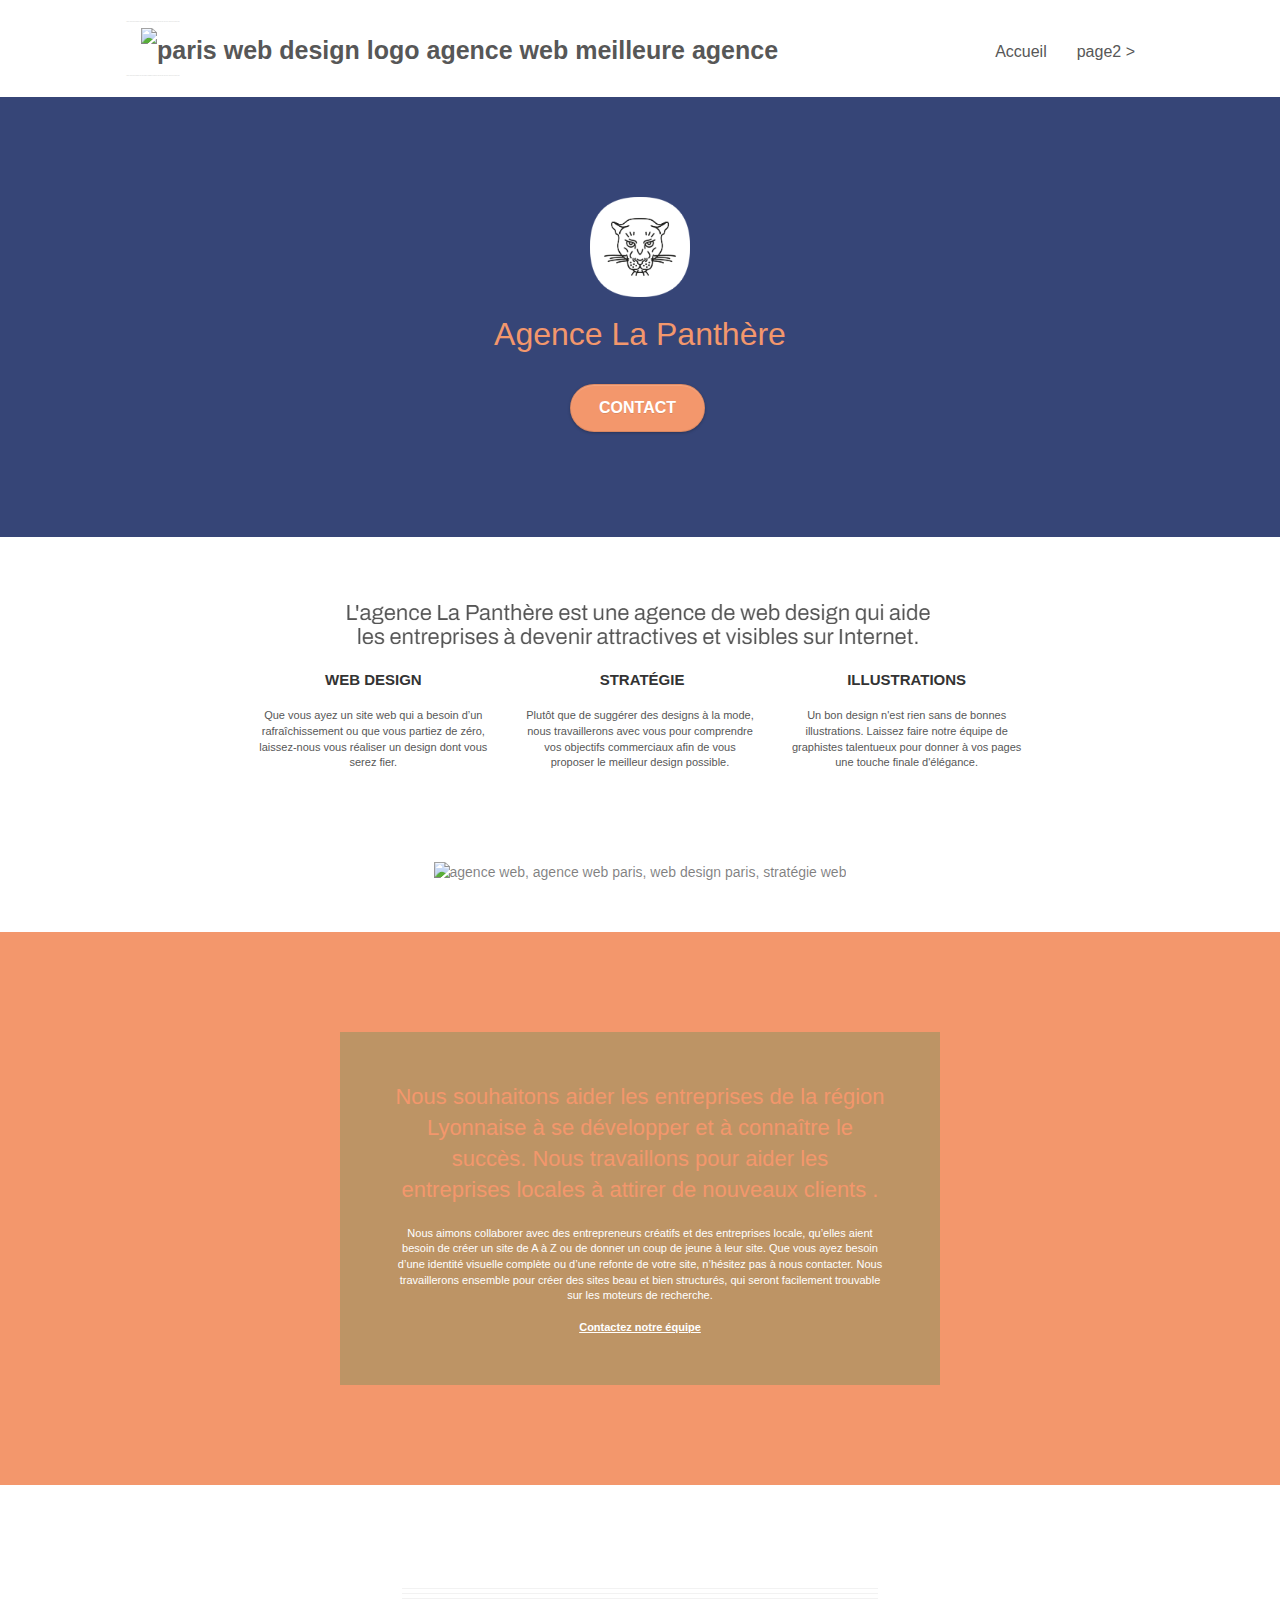
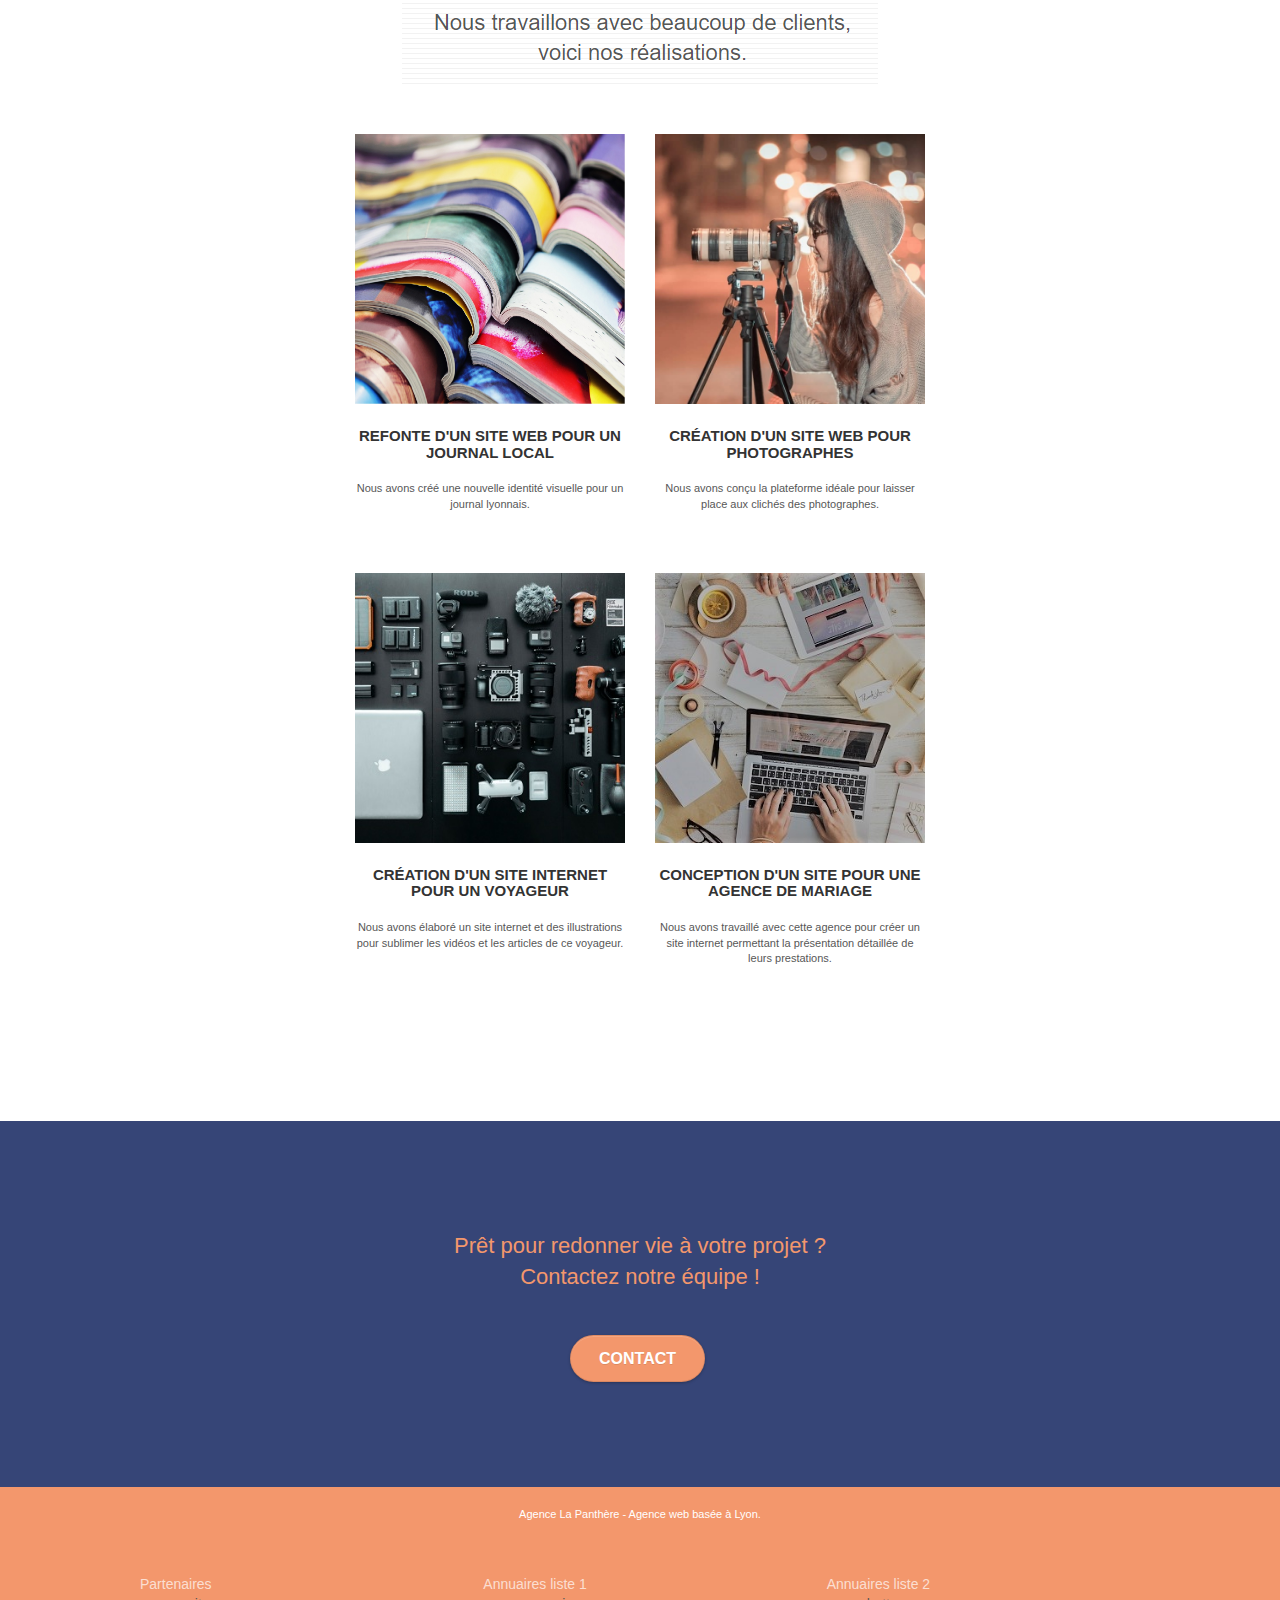
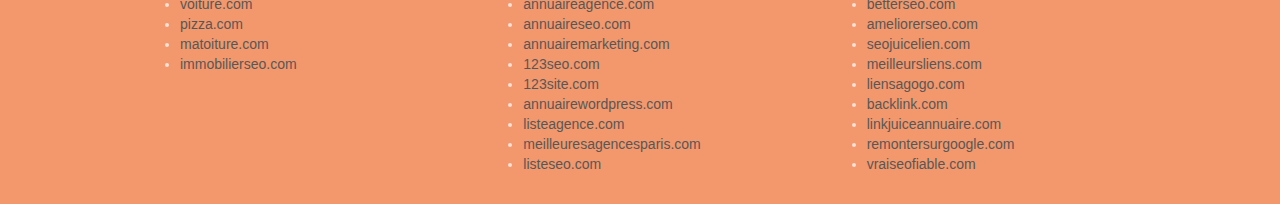
==== commit f334ce7a: "menu mobile et backlinks" ====
--- a/index.html
+++ b/index.html
@@ -1,338 +1,300 @@
-<!DOCTYPE html>
-<html lang="fr">
-
+<!doctype html>
+<html lang="Default">
 <head>
-	<title>Entreprise de Webdesign sur Lyon, La Panthère</title>
-	<meta name=”robots” content=”index,follow”>
-	<meta name="description" content="L'agence La Panthère créer le design de votre site internet par une entreprise de webdesign basées sur lyon. Nos webdesigners créerons l'identité visuel de votre site web.">
-	<!-- <meta http-equiv="X-UA-Compatible" content="IE=edge" /> -->
-	<meta name="viewport" content="width=device-width, initial-scale=1.0, viewport-fit=cover">
-	<meta charset="UTF-8">
-	<link rel="shortcut icon" type="image/png" href="favicon.jpg">
+    <meta charset="utf-8">
+    <meta name="keywords" content="seo, google, site web, site internet, agence design paris, agence design, agence design,agence design,agence design,agence design,agence design,agence design,agence design,agence design">
+    <meta name="description" content="">
+    <meta name="viewport" content="width=device-width, initial-scale=1.0, viewport-fit=cover">
+    <link rel="shortcut icon" type="image/png" href="favicon.jpg">
+    
 	<link rel="stylesheet" type="text/css" href="./css/bootstrap.css">
 	<link rel="stylesheet" type="text/css" href="style.css">
 	<link rel="stylesheet" type="text/css" href="./css/font-awesome.css">
 	<link rel="stylesheet" type="text/css" href="./css/et-line.css">
-
-	<script defer src="./js/jquery.touchSwipe.js"></script>
-	<script async src="./js/jquery-2.1.0.js"></script>
-	<script async src="./js/jqBootstrapValidation.js"></script>
-	<script async src="./js/blocs.js"></script>
-	<script async src="./js/gmaps.js"></script>
-	<script async src="./js/formHandler.min.js"></script>
-	<script async src="./js/bootstrap.min.js"></script>
-
-
-
-	<!-- Analytics -->
-
-	<!-- Google tag (gtag.js) -->
-	<script async src="https://www.googletagmanager.com/gtag/js?id=GT-55V94CK"></script>
-	<script>
-		window.dataLayer = window.dataLayer || [];
-		function gtag() { dataLayer.push(arguments); }
-		gtag('js', new Date());
-
-		gtag('config', 'GT-55V94CK');
-	</script>
-
-	<!-- Analytics END -->
+	
+    
+	<script src="./js/jquery-2.1.0.js"></script>
+	<script src="./js/bootstrap.js"></script>
+	<script src="./js/blocs.js"></script>
+	<script src="./js/jquery.touchSwipe.js" defer></script>
+	<script src="./js/gmaps.js"></script>
+
+    <title>.</title>
+
+    
+<!-- Analytics -->
+ 
+<!-- Analytics END -->
+    
 </head>
-
 <body>
-	<!-- Container Page -->
-	<main class="page-container" id="Accueil">
-		<!-- bloc-0 -->
-		<header class="bloc bgc-white l-bloc" id="bloc-0">
-			<div class="container bloc-sm">
-				<nav class="navbar row">
-					<div class="navbar-header">
-						<!-- <a class="navbar-brand" href="https://la-panthere.fr"
-                > -->
-						<img src="img/agence-la-panthere-monochrome.svg" alt="La panthère agence web design à Lyon logo" class="logo">
-						<!-- </a> -->
-						<button id="nav-toggle" type="button" class="ui-navbar-toggle navbar-toggle"
-							data-toggle="collapse" data-target=".navbar-1">
-							<span class="sr-only">Toggle navigation</span><span class="icon-bar"></span><span
-								class="icon-bar"></span><span class="icon-bar"></span>
-						</button>
-					</div>
-					<div class="collapse navbar-collapse navbar-1 special-dropdown-nav">
-						<ul class="site-navigation nav navbar-nav">
-							<li>
-								<a href="index.html" class="item-nav item-nav1 active">Accueil</a>
-							</li>
-							<li><a href="#Services" class="item-nav item-nav2">Services</a></li>
-							<li><a href="#Objectifs" class="item-nav item-nav3">Objectifs</a></li>
-							<li><a href="#Portfolio" class="item-nav item-nav4">Portfolio</a></li>
-							<li>
-								<a href="contact.html" class="item-nav">Contact</a>
-							</li>
+<!-- Principal conteneur -->
+<div class="page-container">
+    
+<!-- bloc-0 -->
+<div class="bloc bgc-white l-bloc " id="bloc-0">
+	<div class="container bloc-sm">
+
+		<nav class="navbar row">
+			<div class="navbar-header">
+				<div class="keywords" style="color:#cccccc;font-size:1px;">Agence web à paris, stratégie web, web design, illustrations, design de site web, site web, web, internet, site internet, site</div>
+				<a class="navbar-brand" href="index.html"><img src="img/agence-la-panthere-monochrome.svg" alt="paris web design logo agence web meilleure agence" height="40" /></a>
+				<div class="keywords" style="color:#cccccc;font-size:1px;">Agence web à paris, stratégie web, web design, illustrations, design de site web, site web, web, internet, site internet, site</div>
+				<button id="nav-toggle" type="button" class="ui-navbar-toggle navbar-toggle" data-toggle="collapse" data-target=".navbar-1">
+					<span class="sr-only">Toggle navigation</span><span class="icon-bar"></span><span class="icon-bar"></span><span class="icon-bar"></span>
+				</button>
+			</div>
+			<div class="collapse navbar-collapse navbar-1 special-dropdown-nav">
+				<ul class="site-navigation nav navbar-nav">
+					<li>
+						<a href="index.html">Accueil</a>
+					</li>
+					<li>
+					</li>
+					<li>
+						<a href="page2.html">page2 &gt;</a>
+					</li>
+				</ul>
+			</div>
+		</nav>
+	</div>
+</div>
+<!-- bloc-0 END -->
+
+<!-- bloc-1-presentation -->
+<div class="bloc bgc-dark-slate-blue bg-banniere d-bloc bg-t-edge bloc-bg-texture texture-paper b-parallax" id="bloc-1-hero">
+	<div class="container bloc-lg">
+		<div class="row tight-width-whitespace">
+			<div class="col-sm-12">
+				<img src="img/logo.png" class="center-block image-resize-mode" width="100" alt="Agence La Panthère, agence web paris, création logo paris" />
+				<h1 class="text-center hero-bloc-text tc-white ">
+					Agence La Panthère
+				</h1>
+				<div class="text-center">
+					<a href="page2.html" class="btn btn-lg btn-clean btn-rd cta-hero btn-atomic-tangerine" id="cta-hero">Contact</a>
+				</div>
+			</div>
+		</div>
+	</div>
+</div>
+<!-- bloc-1-presentation END -->
+
+<!-- bloc-2-services -->
+<div class="bloc bgc-white l-bloc" id="bloc-2-services">
+	<div class="container bloc-md">
+		<div class="row">
+			<div class="col-sm-12 text-center">
+				<img alt="agence web, agence web paris, web design paris, stratégie web" src="img/title.png" />
+			</div>
+		</div>
+		<div class="row voffset-lg med-width-whitespace">
+			<div class="col-sm-4">
+				<div class="text-center">
+					<span class="et-icon-browser sm-shadow icon-dark-slate-blue icons icon-lg"></span>
+				</div>
+				<h3 class="mg-md text-center">
+					Web design
+				</h3>
+				<p class="text-center ">
+					Que vous ayez un site web qui a besoin d&rsquo;un rafraîchissement ou que vous partiez de zéro, laissez-nous vous réaliser un design dont vous serez fier.
+				</p>
+			</div>
+			<div class="col-sm-4">
+				<div class="text-center">
+					<span class="et-icon-presentation sm-shadow icon-dark-slate-blue icons icon-lg"></span>
+				</div>
+				<h3 class="mg-md text-center">
+					&nbsp;Stratégie
+				</h3>
+				<p class="text-center ">
+					Plutôt que de suggérer des designs à la mode, nous travaillerons avec vous pour comprendre vos objectifs commerciaux afin de vous proposer le meilleur design possible.<br>
+				</p>
+			</div>
+			<div class="col-sm-4">
+				<div class="text-center">
+					<span class="et-icon-edit sm-shadow icon-dark-slate-blue icons icon-lg"></span>
+				</div>
+				<h3 class="mg-md text-center">
+					Illustrations
+				</h3>
+				<p class="text-center ">
+					Un bon design n'est rien sans de bonnes illustrations. Laissez faire notre équipe de graphistes talentueux pour donner à vos pages une touche finale d'élégance.
+				</p>
+			</div>
+		</div>
+		<div class="row voffset-lg voffset">
+			<div class="col-xs-12 col-md-8 col-md-offset-2 text-center">
+				<img alt="agence web, agence web paris, web design paris, stratégie web" src="img/citation.png" />
+
+			</div>
+		</div>
+	</div>
+</div>
+<!-- bloc-2-services END -->
+
+<!-- bloc-3-what-i-do -->
+<div class="bloc tc-white bgc-atomic-tangerine bg-presentation d-bloc bloc-bg-texture texture-paper b-parallax" id="bloc-3-what-i-do">
+	<div class="container bloc-lg">
+		<div class="row tight-width-whitespace black-background">
+			<div class="col-sm-12">
+				<h2 class="mg-md text-center tc-white">
+					Nous souhaitons aider les entreprises de la région Lyonnaise à se développer et à connaître le succès. Nous travaillons pour aider les entreprises locales à attirer de nouveaux clients .<br>
+				</h2>
+				<p class="text-center white">
+					Nous aimons collaborer avec des entrepreneurs créatifs et des entreprises locale, qu’elles aient besoin de créer un site de A à Z ou de donner un coup de jeune à leur site. Que vous ayez besoin d’une identité visuelle complète ou d’une refonte de votre site, n’hésitez pas à nous contacter. Nous travaillerons ensemble pour créer des sites beau et bien structurés, qui seront facilement trouvable sur les moteurs de recherche. <br><br><a class="ltc-white bold-link" href="page2.html">Contactez notre équipe</a><br>
+				</p>
+			</div>
+		</div>
+	</div>
+</div>
+<!-- bloc-3-what-i-do END -->
+
+<!-- bloc-4-portfolio -->
+<div class="bloc bgc-white bg-lines-h2-bg bg-repeat l-bloc" id="bloc-4-portfolio">
+	<div class="container bloc-lg">
+		<div class="row">
+			<div class="col-sm-12 text-center">
+				<img alt="agence web, agence web paris, web design paris, stratégie web" src="img/title2.png" />
+			</div>
+		</div>
+		<div class="row tight-width-whitespace portfolio-row">
+			<div class="col-sm-6">
+				<a href="#" data-lightbox="img/1.jpg" data-gallery-id="gallery-1" data-caption="Refonte d'un site web pour un journal local" data-frame="snapshot-lb"><img src="img/1.jpg" alt="paris web design logo agence web meilleure agence et refonte site web journal" class="img-responsive portfolio-thumb" /></a>
+				<h3 class="mg-md text-center">
+					Refonte d'un site web pour un journal local
+				</h3>
+				<p class="text-center">
+					Nous avons créé une nouvelle identité visuelle pour un journal lyonnais.
+				</p>
+			</div>
+			<div class="col-sm-6">
+				<a href="#" data-lightbox="img/2.jpg" data-gallery-id="gallery-1" data-caption="Création d'un site web pour photographes" data-frame="snapshot-lb"><img src="img/2.jpg" class="img-responsive portfolio-thumb" alt="paris web design logo agence web meilleure agence, Création d'un site web pour photographes" /></a>
+				<h3 class="mg-md text-center">
+					Création d'un site web pour photographes
+				</h3>
+				<p class="text-center">
+					Nous avons conçu la plateforme idéale pour laisser place aux clichés des photographes.
+				</p>
+			</div>
+		</div>
+		<div class="row tight-width-whitespace portfolio-row">
+			<div class="col-sm-6">
+				<a href="#" data-lightbox="img/3.bmp" data-gallery-id="gallery-1" data-caption="Création d'un site internet pour un voyageur" data-frame="snapshot-lb"><img src="img/3.bmp" class="img-responsive portfolio-thumb" alt="paris web design logo agence web meilleure agence, Création d'un site web pour voyageur"/></a>
+				<h3 class="mg-md text-center">
+					Création d'un site internet pour un voyageur
+				</h3>
+				<p class="text-center">
+					Nous avons élaboré un site internet et des illustrations pour sublimer les vidéos et les articles de ce voyageur.
+				</p>
+			</div>
+			<div class="col-sm-6">
+				<a href="#" data-lightbox="img/4.bmp" data-gallery-id="gallery-1" data-caption="Conception d'un site pour une agence de mariage" data-frame="snapshot-lb"><img src="img/4.bmp" class="img-responsive portfolio-thumb" alt="paris web design logo agence web meilleure agence, Création d'un site web pour agence de mariage" /></a>
+				<h3 class="mg-md text-center">
+					Conception d'un site pour une agence de mariage
+				</h3>
+				<p class="text-center">
+					Nous avons travaillé avec cette agence pour créer un site internet permettant la présentation détaillée de leurs prestations.
+				</p>
+			</div>
+		</div>
+	</div>
+</div>
+<!-- bloc-4-portfolio END -->
+
+<!-- bloc-5-cta -->
+<div class="bloc bgc-dark-slate-blue bg-banniere d-bloc bloc-bg-texture texture-paper" id="bloc-5-cta">
+	<div class="container bloc-lg">
+		<div class="row">
+			<h2 class="mg-md text-center tc-white">
+				Prêt pour redonner vie à votre projet ?<br>Contactez notre équipe !
+			</h2>
+			<div class="col-sm-12 text-center">
+				<a href="page2.html" class="btn btn-atomic-tangerine btn-clean btn-rd btn-lg cta-hero">Contact</a>
+			</div>
+		</div>
+	</div>
+</div>
+<!-- bloc-5-cta END -->
+
+<!-- Footer - bloc-8 -->
+<div class="bloc bgc-atomic-tangerine d-bloc" id="bloc-8">
+	<div class="container bloc-sm">
+		<div class="row">
+			<div class="col-sm-12">
+				<p class="text-center white">
+					Agence La Panthère - Agence web basée à Lyon.<br>
+				</p>
+				<div class="row row-no-gutters social">
+					<div class="col-sm-3">
+						<div class="text-center">
+							<a class="social" href="index.html"><span class="fa fa-twitter icon-md"></span></a>
+						</div>
+					</div>
+					<div class="col-sm-3">
+						<div class="text-center">
+							<a class="social" href="index.html"><span class="fa fa-facebook icon-md"></span></a>
+						</div>
+					</div>
+					<div class="col-sm-3">
+						<div class="text-center">
+							<a class="social" href="index.html"><span class="fa fa-dribbble icon-md"></span></a>
+						</div>
+					</div>
+					<div class="col-sm-3">
+						<div class="text-center">
+							<a class="social" href="index.html"><span class="fa fa-instagram icon-md"></span></a>
+						</div>
+					</div>
+					<div class="keywords" style="color:#F3976C;">Agence web à paris, stratégie web, web design, illustrations, design de site web, site web, web, internet, site internet, site</div>
+				</div>
+				<div class="row">
+					<div class="col-sm-4">
+						Partenaires
+							<ul>
+								<li><a href="voiture.com">voiture.com</a></li>
+								<li><a href="pizza.com">pizza.com</a></li>
+								<li><a href="matoiture.com">matoiture.com</a></li>
+								<li><a href="immobilierseo.com">immobilierseo.com</a></li>
+							</ul>		
+					</div>
+					<div class="col-sm-4">
+						Annuaires liste 1
+						<ul>
+							<li><a href="annuaireagence.com">annuaireagence.com</a></li>
+							<li><a href="annuaireseo.com">annuaireseo.com</a></li>
+							<li><a href="annuairemarketing.com">annuairemarketing.com</a></li>
+							<li><a href="123seoture.com">123seo.com</a></li>
+							<li><a href="123site.com">123site.com</a></li>
+							<li><a href="annuairewordpress.com">annuairewordpress.com</a></li>
+							<li><a href="listeagence.com">listeagence.com</a></li>
+							<li><a href="meilleuresagencesparis.com">meilleuresagencesparis.com</a></li>
+							<li><a href="listeseo.com">listeseo.com</a></li>
 						</ul>
 					</div>
-				</nav>
-			</div>
-		</header>
-		<!-- bloc-0 END -->
-
-		<!-- bloc-1-presentation -->
-		<section class="bloc bgc-dark-slate-blue bg-banniere d-bloc bg-t-edge bloc-bg-texture texture-paper b-parallax"
-			id="bloc-1-hero">
-			<div class="container bloc-lg">
-				<div class="row tight-width-whitespace">
-					<div class="col-sm-12">
-						<img src="img/logo.png" class="center-block image-resize-mode" width="100" alt="Agence La Panthère logo">
-						<h1 class="text-center hero-bloc-text tc-white">
-							Agence de webdesign La Panthère
-						</h1>
-						<div class="text-center">
-							<a href="https://la-panthere.fr/contact#page_contact"
-								class="btn btn-lg btn-clean btn-rd cta-hero btn-color-tangerine" id="cta-hero">Je créer
-								mon site Web</a>
-						</div>
-					</div>
-				</div>
-			</div>
-		</section>
-		<!-- bloc-1-presentation END -->
-
-		<!-- bloc-2-services -->
-		<section class="bloc bgc-white l-bloc" id="Services">
-			<div class="container bloc-md">
-				<div class="row">
-					<div class="col-sm-12 text-center">
-						<h2>
-							L'agence La Panthère est une <strong>agence de web design</strong> qui aide les entreprises
-							à devenir
-							attractives et visibles sur Internet.
-						</h2>
-					</div>
-				</div>
-				<div class="row voffset-lg med-width-whitespace">
 					<div class="col-sm-4">
-						<div class="text-center">
-							<span class="et-icon-browser sm-shadow icon-dark-slate-blue icons icon-lg"></span>
-						</div>
-						<h3 class="mg-md text-center">Web design</h3>
-						<p class="text-center text-resize">
-							Que vous ayez un <strong>site web</strong> qui a besoin d'un rafraîchissement ou que vous
-							partiez de zéro, laissez-nous vous réaliser un design dont vous serez fier.
-						</p>
-					</div>
-					<div class="col-sm-4">
-						<div class="text-center">
-							<span class="et-icon-presentation sm-shadow icon-dark-slate-blue icons icon-lg"></span>
-						</div>
-						<h3 class="mg-md text-center">Stratégie</h3>
-						<p class="text-center text-resize">
-							Plutôt que de suggérer des designs à la mode, nous travaillerons
-							avec vous pour comprendre vos objectifs commerciaux afin de vous
-							proposer le meilleur design possible pour votre <strong>site web</strong>.
-						</p>
-					</div>
-					<div class="col-sm-4">
-						<div class="text-center">
-							<span class="et-icon-edit sm-shadow icon-dark-slate-blue icons icon-lg"></span>
-						</div>
-						<h3 class="mg-md text-center">Illustrations</h3>
-						<p class="text-center text-resize">
-							Un bon design n'est rien sans de bonnes illustrations. Laissez
-							faire notre équipe de graphistes talentueux pour donner à vos
-							pages une touche finale d'élégance.
-						</p>
-					</div>
-				</div>
-				<div class="row voffset-lg voffset">
-					<div class="col-xs-12 col-md-8 col-md-offset-2 text-center">
-						<blockquote>
-							<p>
-								"L'agence La Panthère est une exellente agence web ! Les web
-								designers ont réussi à capturer l'essence de notre entreprise
-								et à l'intégrer à notre site. Cela nous a aidé à doubler nos
-								ventes en ligne à Lyon."
-							</p>
-							<span class="citation_author">Maxime Guibard, PDG de À vos fourchettes</span>
-						</blockquote>
-					</div>
-				</div>
-			</div>
-		</section>
-		<!-- bloc-2-services END -->
-
-		<!--bloc-3- Objectives -->
-		<section
-			class="bloc tc-white bgc-atomic-tangerine bg-presentation d-bloc bloc-bg-texture texture-paper b-parallax"
-			id="Objectifs">
-			<div class="container bloc-lg">
-				<div class="row tight-width-whitespace black-background">
-					<div class="col-sm-12">
-						<h2 class="mg-md text-center tc-white">
-							Nous souhaitons aider les entreprises de la région Lyonnaise à
-							se développer et à connaître le succès. Nous travaillons pour
-							aider les entreprises locales à attirer de nouveaux clients.
-						</h2>
-						<p class="text-center white text-resize">
-							Nous aimons collaborer avec des entrepreneurs créatifs et des
-							entreprises locale, qu'elles aient besoin de créer un site de A
-							à Z ou de donner un coup de jeune à leur site. Que vous ayez
-							besoin d'une identité visuelle complète ou d'une refonte de
-							votre site, n'hésitez pas à nous contacter. Nous travaillerons
-							ensemble pour créer des sites beau et bien structurés, qui
-							seront facilement trouvable sur les moteurs de recherche.</p>
-						<a id="link-objectives" class="btn btn-lg btn-clean btn-rd cta-hero btn-color-white bold-link"
-							href="https://la-panthere.fr/contact#formulaire_de_contact">Je prends contacte </a>
-					</div>
-				</div>
-			</div>
-		</section>
-		<!--bloc-3- Objectives END -->
-
-		<!--bloc-4- Portfolio -->
-		<section class="bloc bgc-white bg-lines-h2-bg bg-repeat l-bloc" id="Portfolio">
-			<div class="container bloc-lg">
-				<div class="row">
-					<div class="col-sm-12 text-center">
-						<h2>
-							Nous travaillons avec beaucoup de clients, voici nos
-							réalisations.
-						</h2>
-					</div>
-				</div>
-				<div class="row tight-width-whitespace portfolio-row">
-					<div class="col-sm-6">
-						<a id="image-1" href="img/1.webp" data-lightbox="img/1.jpg" data-gallery-id="gallery-1"
-							data-caption="Refonte d'un site web pour un journal local" data-frame="snapshot-lb"><img src="img/1.webp" alt="refonte site web journal" class="img-responsive portfolio-thumb"></a>
-						<h3 class="mg-md text-center">
-							Refonte d'un site web pour un journal local
-						</h3>
-						<p class="text-center text-resize">
-							Nous avons créé une nouvelle identité visuelle pour un journal
-							lyonnais.
-						</p>
-					</div>
-					<div class="col-sm-6">
-						<a id="image-2" href="img/2.webp" data-lightbox="img/2.jpg" data-gallery-id="gallery-1"
-							data-caption="Création d'un site web pour photographes" data-frame="snapshot-lb"><img src="img/2.webp" class="img-responsive portfolio-thumb" alt="Création d'un site web pour photographes"></a>
-						<h3 class="mg-md text-center">
-							Création d'un site web pour photographes
-						</h3>
-						<p class="text-center text-resize">
-							Nous avons conçu la plateforme idéale pour laisser place aux
-							clichés des photographes.
-						</p>
-					</div>
-				</div>
-				<div class="row tight-width-whitespace portfolio-row">
-					<div class="col-sm-6">
-						<a id="image-3" href="img/3.webp" data-lightbox="img/3.jpg" data-gallery-id="gallery-1"
-							data-caption="Création d'un site internet pour un voyageur" data-frame="snapshot-lb"><img src="img/3.webp" class="img-responsive portfolio-thumb" alt="Création d'un site web pour voyageur"></a>
-						<h3 class="mg-md text-center">
-							Création d'un site internet pour un voyageur
-						</h3>
-						<p class="text-center text-resize">
-							Nous avons élaboré un site internet et des illustrations pour
-							sublimer les vidéos et les articles de ce voyageur.
-						</p>
-					</div>
-					<div class="col-sm-6">
-						<a id="image-4" href="img/4.webp" data-lightbox="img/4.jpg" data-gallery-id="gallery-1"
-							data-caption="Conception d'un site pour une agence de mariage" data-frame="snapshot-lb"><img src="img/4.webp" class="img-responsive portfolio-thumb" alt="Création d'un site web pour agence de mariage"></a>
-						<h3 class="mg-md text-center">
-							Conception d'un site pour une agence de mariage
-						</h3>
-						<p class="text-center text-resize">
-							Nous avons travaillé avec cette agence pour créer un site
-							internet permettant la présentation détaillée de leurs
-							prestations.
-						</p>
-					</div>
-				</div>
-			</div>
-		</section>
-		<!--bloc-4- Portfolio END -->
-
-		<!-- bloc-5-cta -->
-		<section class="bloc bgc-dark-slate-blue bg-banniere d-bloc bloc-bg-texture texture-paper" id="bloc-5-cta">
-			<div class="container bloc-lg">
-				<div class="row">
-					<h2 class="mg-md text-center">
-						Prêt pour redonner vie à votre projet ?<br>Contactez notre
-						équipe !
-					</h2>
-					<div class="col-sm-12 text-center">
-						<a id="contact-bloc-5" href="https://la-panthere.fr/contact" class="btn btn-color-tangerine btn-clean btn-rd btn-lg cta-hero">Contact</a>
-					</div>
-				</div>
-			</div>
-		</section>
-		<!-- bloc-5-cta END -->
-
-
-		<!-- Footer - bloc-8 -->
-		<footer class="bloc bgc-atomic-tangerine d-bloc" id="bloc-8">
-			<div class="container bloc-sm">
-				<div class="row">
-					<div class="col-sm-12">
-						<p class="text-center black margin text-resize">
-							Agence La Panthère - Agence web basée à Lyon.<br>
-						</p>
-						<div class="row row-social row-no-gutters social">
-							<div class="col-sm-3">
-								<div class="text-center">
-									<a id="twitter" href="https://twitter.com/" aria-label="logo twitter"
-										class="social icon-social"><span class="fa fa-twitter icon-md"></span></a>
-								</div>
-							</div>
-							<div class="col-sm-3">
-								<div class="text-center">
-									<a id="facebook" href="https://fr-fr.facebook.com/" class="social icon-social"
-										aria-label="logo facebook"><span class="fa fa-facebook icon-md"></span></a>
-								</div>
-							</div>
-							<div class="col-sm-3">
-								<div class="text-center">
-									<a id="dribbble" href="https://dribbble.com/" class="social icon-social"
-										aria-label="logo dribbble"><span class="fa fa-dribbble icon-md"></span></a>
-								</div>
-							</div>
-							<div class="col-sm-3">
-								<div class="text-center">
-									<a id="instagram" href="https://www.instagram.com/" class="social icon-social"
-										aria-label="logo instagram"><span class="fa fa-instagram icon-md"></span></a>
-								</div>
-							</div>
-						</div>
-						<div class="row row-adjust">
-							<div class="col-sm-4 links">
-								<p class="title-footer">Partenaires</p>
-								<ul class="list-footer">
-									<li><a href="https://www.seo.fr/">seo.fr</a></li>
-									<li><a href="https://www.lyon.fr/">lyon.fr</a></li>
-									<li>
-										<a href="https://www.ma-toiture.fr/">ma-toiture.fr</a>
-									</li>
-								</ul>
-							</div>
-							<div class="col-sm-4 links">
-								<p class="title-footer">Annuaires liste</p>
-								<ul class="list-footer">
-									<li><a href="https://digitiz.fr/">digitiz.fr</a></li>
-									<li>
-										<a href="https://www.annuairemarketing.com/">annuairemarketing.com</a>
-									</li>
-									<li>
-										<a href="https://www.annuaire-wordpress.com/">annuairewordpress.com</a>
-									</li>
-								</ul>
-							</div>
-						</div>
-					</div>
-				</div>
-			</div>
-		</footer>
-		<!-- Footer - bloc-8 END -->
-	</main>
-	<!-- Container Page END -->
+						Annuaires liste 2
+						<ul>
+							<li><a href="betterseo.com">betterseo.com</a></li>
+							<li><a href="ameliorerseo.com">ameliorerseo.com</a></li>
+							<li><a href="seojuicelien.com">seojuicelien.com</a></li>
+							<li><a href="meilleursliens.com">meilleursliens.com</a></li>
+							<li><a href="liensagogo.com">liensagogo.com</a></li>
+							<li><a href="backlink.com">backlink.com</a></li>
+							<li><a href="linkjuiceannuaire.com">linkjuiceannuaire.com</a></li>
+							<li><a href="remontersurgoogle.com">remontersurgoogle.com</a></li>
+							<li><a href="vraiseofiable.com">vraiseofiable.com</a></li>
+						</ul>
+					</div>
+				</div>
+			</div>
+		</div>
+	</div>
+</div>
+<!-- Footer - bloc-8 END -->
+
+</div>
+<!-- Principal conteneur END -->
+    
+
 </body>
-
-</html>+</html>
--- a/style.css
+++ b/style.css
@@ -0,0 +1,1042 @@
+body {
+    margin: 0;
+    padding: 0;
+    background: #FFF;
+    overflow-x: hidden;
+    -webkit-font-smoothing: antialiased;
+    -moz-osx-font-smoothing: grayscale;
+}
+
+a,
+button {
+    transition: all .3s ease-in-out;
+    outline: none!important;
+}
+
+a:hover {
+    text-decoration: none;
+    cursor: pointer;
+}
+
+#page-loading-blocs-notifaction {
+    position: fixed;
+    top: 0;
+    bottom: 0;
+    width: 100%;
+    z-index: 100000;
+    background: #FFFFFF url("img/pageload-spinner.gif") no-repeat center center;
+}
+
+.bloc {
+    width: 100%;
+    clear: both;
+    background: 50% 50% no-repeat;
+    padding: 0 50px;
+    -webkit-background-size: cover;
+    -moz-background-size: cover;
+    -o-background-size: cover;
+    background-size: cover;
+    position: relative;
+}
+
+.bloc .container {
+    padding-left: 0;
+    padding-right: 0;
+}
+
+.bloc-lg {
+    padding: 100px 50px;
+}
+
+.bloc-md {
+    padding: 50px;
+}
+
+.bloc-sm {
+    padding: 20px 50px;
+}
+
+.bg-center,
+.bg-l-edge,
+.bg-r-edge,
+.bg-t-edge,
+.bg-b-edge,
+.bg-tl-edge,
+.bg-bl-edge,
+.bg-tr-edge,
+.bg-br-edge,
+.bg-repeat {
+    -webkit-background-size: auto!important;
+    -moz-background-size: auto!important;
+    -o-background-size: auto!important;
+    background-size: auto!important;
+}
+
+.bg-repeat {
+    background: repeat;
+}
+
+.bg-t-edge {
+    background: top no-repeat;
+}
+
+.bloc-bg-texture::before {
+    content: "";
+    background-size: 2px 2px;
+    position: absolute;
+    top: 0;
+    bottom: 0;
+    left: 0;
+    right: 0;
+}
+
+.texture-paper::before {
+    background: url("img/texture-paper.png");
+    background-size: 280px 280px;
+}
+
+.b-parallax {
+    background-attachment: fixed;
+}
+
+.d-bloc {
+    color: rgba(255, 255, 255, .7);
+}
+
+.d-bloc button:hover {
+    color: rgba(255, 255, 255, .9);
+}
+
+.d-bloc .icon-round,
+.d-bloc .icon-square,
+.d-bloc .icon-rounded,
+.d-bloc .icon-semi-rounded-a,
+.d-bloc .icon-semi-rounded-b {
+    border-color: rgba(255, 255, 255, .9);
+}
+
+.d-bloc .divider-h span {
+    border-color: rgba(255, 255, 255, .2);
+}
+
+.d-bloc .a-btn,
+.d-bloc .navbar a,
+.d-bloc .navbar-brand,
+.d-bloc a .icon-sm,
+.d-bloc a .icon-md,
+.d-bloc a .icon-lg,
+.d-bloc a .icon-xl,
+.d-bloc h1 a,
+.d-bloc h2 a,
+.d-bloc h3 a,
+.d-bloc h4 a,
+.d-bloc h5 a,
+.d-bloc h6 a,
+.d-bloc p a {
+    color: rgba(255, 255, 255, .6);
+}
+
+.d-bloc .a-btn:hover,
+.d-bloc .navbar a:hover,
+.d-bloc .navbar-brand:hover,
+.d-bloc a:hover .icon-sm,
+.d-bloc a:hover .icon-md,
+.d-bloc a:hover .icon-lg,
+.d-bloc a:hover .icon-xl,
+.d-bloc h1 a:hover,
+.d-bloc h2 a:hover,
+.d-bloc h3 a:hover,
+.d-bloc h4 a:hover,
+.d-bloc h5 a:hover,
+.d-bloc h6 a:hover,
+.d-bloc p a:hover {
+    color: rgba(255, 255, 255, 1);
+}
+
+.d-bloc .navbar-toggle .icon-bar {
+    background: rgba(255, 255, 255, 1);
+}
+
+.d-bloc .btn-wire,
+.d-bloc .btn-wire:hover {
+    color: rgba(255, 255, 255, 1);
+    border-color: rgba(255, 255, 255, 1);
+}
+
+.d-bloc .panel {
+    color: rgba(0, 0, 0, .5);
+}
+
+.d-bloc .panel button:hover {
+    color: rgba(0, 0, 0, .7);
+}
+
+.d-bloc .panel icon {
+    border-color: rgba(0, 0, 0, .7);
+}
+
+.d-bloc .panel .divider-h span {
+    border-color: rgba(0, 0, 0, .1);
+}
+
+.d-bloc .panel .a-btn {
+    color: rgba(0, 0, 0, .6);
+}
+
+.d-bloc .panel .a-btn:hover {
+    color: rgba(0, 0, 0, 1);
+}
+
+.d-bloc .panel .btn-wire,
+.d-bloc .panel .btn-wire:hover {
+    color: rgba(0, 0, 0, .7);
+    border-color: rgba(0, 0, 0, .3);
+}
+
+.d-bloc .panel,
+.l-bloc {
+    color: rgba(0, 0, 0, .5);
+}
+
+.d-bloc .panel button:hover,
+.l-bloc button:hover {
+    color: rgba(0, 0, 0, .7);
+}
+
+.l-bloc .icon-round,
+.l-bloc .icon-square,
+.l-bloc .icon-rounded,
+.l-bloc .icon-semi-rounded-a,
+.l-bloc .icon-semi-rounded-b {
+    border-color: rgba(0, 0, 0, .7);
+}
+
+.d-bloc .panel .divider-h span,
+.l-bloc .divider-h span {
+    border-color: rgba(0, 0, 0, .1);
+}
+
+.d-bloc .panel .a-btn,
+.l-bloc .a-btn,
+.l-bloc .navbar a,
+.l-bloc .navbar-brand,
+.l-bloc a .icon-sm,
+.l-bloc a .icon-md,
+.l-bloc a .icon-lg,
+.l-bloc a .icon-xl,
+.l-bloc h1 a,
+.l-bloc h2 a,
+.l-bloc h3 a,
+.l-bloc h4 a,
+.l-bloc h5 a,
+.l-bloc h6 a,
+.l-bloc p a {
+    color: rgba(0, 0, 0, .6);
+}
+
+.d-bloc .panel .a-btn:hover,
+.l-bloc .a-btn:hover,
+.l-bloc .navbar a:hover,
+.l-bloc .navbar-brand:hover,
+.l-bloc a:hover .icon-sm,
+.l-bloc a:hover .icon-md,
+.l-bloc a:hover .icon-lg,
+.l-bloc a:hover .icon-xl,
+.l-bloc h1 a:hover,
+.l-bloc h2 a:hover,
+.l-bloc h3 a:hover,
+.l-bloc h4 a:hover,
+.l-bloc h5 a:hover,
+.l-bloc h6 a:hover,
+.l-bloc p a:hover {
+    color: rgba(0, 0, 0, 1);
+}
+
+.l-bloc .navbar-toggle .icon-bar {
+    color: rgba(0, 0, 0, .6);
+}
+
+.d-bloc .panel .btn-wire,
+.d-bloc .panel .btn-wire:hover,
+.l-bloc .btn-wire,
+.l-bloc .btn-wire:hover {
+    color: rgba(0, 0, 0, .7);
+    border-color: rgba(0, 0, 0, .3);
+}
+
+.voffset {
+    margin-top: 30px;
+}
+
+.voffset-lg {
+    margin-top: 80px;
+}
+
+.row-no-gutters {
+    margin-right: 0;
+    margin-left: 0;
+}
+
+.row.row-no-gutters > [class^="col-"],
+.row.row-no-gutters > [class*=" col-"] {
+    padding-right: 0;
+    padding-left: 0;
+}
+
+#bloc-1-hero h1 {
+    font-size: 32px;
+}
+
+.navbar {
+    margin-bottom: 0;
+    z-index: 1;
+}
+
+.navbar-brand {
+    height: auto;
+    padding: 3px 15px;
+    font-size: 25px;
+    font-weight: normal;
+    font-weight: 600;
+    line-height: 44px;
+}
+
+.navbar-brand img {
+    max-height: 200px;
+    margin: 0 5px 0 0;
+    display: inline;
+}
+
+.navbar-brand img[src$=svg] {
+    min-width: 100px;
+}
+
+.nav-center .navbar-brand img {
+    margin: 0;
+}
+
+.navbar .nav {
+    padding-top: 2px;
+    margin-right: -16px;
+    float: right;
+    z-index: 1;
+}
+
+.nav > li {
+    float: left;
+    margin-top: 4px;
+    font-size: 16px;
+}
+
+.navbar-nav .open .dropdown-menu > li > a {
+    text-align: inherit;
+}
+
+.nav > li a:hover,
+.nav > li a:focus {
+    background: transparent;
+}
+
+.navbar-toggle {
+    margin: 10px 10px 0 0;
+    border: 0px;
+}
+
+.navbar-toggle:hover {
+    background: transparent!important;
+}
+
+.navbar-toggle .icon-bar {
+    background-color: rgba(0, 0, 0, .5);
+    width: 26px;
+}
+
+.nav-invert .navbar .nav {
+    float: left;
+}
+
+.nav-invert .navbar-header,
+.nav-invert .navbar-brand {
+    float: right;
+    position: relative;
+    z-index: 2;
+}
+
+@media (min-width: 768px) {
+    .site-navigation {
+        position: absolute;
+        top: 50%;
+        right: 20px;
+        transform: translate(0, -50%);
+        -webkit-transform: translateY(-50%);
+    }
+    .nav > li .dropdown-menu a,
+    .nav > li .dropdown-menu a:hover {
+        color: #484848;
+    }
+    .nav-invert .site-navigation {
+        left: 0;
+        right: 0;
+    }
+    .nav-center {
+        text-align: center;
+    }
+    .nav-center .navbar-header {
+        width: 100%;
+    }
+    .nav-center .navbar-header,
+    .nav-center .navbar-brand,
+    .nav-center .nav > li {
+        float: none;
+        display: inline-block;
+    }
+    .nav-center .site-navigation {
+        position: relative;
+        width: 100%;
+        right: 0;
+        margin-right: 0px;
+        margin-top: 20px;
+    }
+    .nav-center.mini-nav .navbar-toggle {
+        float: none;
+        margin: 10px auto 0;
+    }
+}
+
+.nav > li > .dropdown a {
+    background: none!important;
+    display: block;
+    padding: 14px 15px;
+}
+
+nav .caret {
+    margin: 0 5px;
+}
+
+.dropdown-menu .dropdown-menu {
+    top: -8px;
+    left: 100%;
+}
+
+.dropdown-menu .dropmenu-flow-right {
+    top: 100%;
+    left: 0;
+    margin-left: -1px;
+    border-top-left-radius: 0;
+    border-top-right-radius: 0;
+}
+
+.dropdown-menu .dropdown span {
+    border: 4px solid black;
+    border-top-color: transparent;
+    border-right-color: transparent;
+    border-bottom-color: transparent;
+    margin: 6px -5px 0 0!important;
+    float: right;
+}
+
+.mg-md {
+    margin-top: 10px;
+    margin-bottom: 20px;
+}
+
+.mg-lg {
+    margin-top: 10px;
+    margin-bottom: 40px;
+}
+
+.btn {
+    margin: 0 5px 5px 0;
+}
+
+.btn.pull-right {
+    margin: 0 0 5px 5px;
+}
+
+.btn-d,
+.btn-d:hover,
+.btn-d:focus {
+    color: #FFF;
+    background: rgba(0, 0, 0, .3);
+}
+
+button {
+    outline: none!important;
+}
+
+.btn-rd {
+    border-radius: 40px;
+}
+
+.btn-clean {
+    border: 1px solid rgba(0, 0, 0, .08);
+    border-bottom-color: rgba(0, 0, 0, .1);
+    text-shadow: 0 1px 0 rgba(0, 0, 1, .1);
+    box-shadow: 0 1px 3px rgba(0, 0, 1, .25), inset 0 1px 0 0 rgba(255, 255, 255, .15);
+}
+
+.icon-md {
+    font-size: 30px!important;
+}
+
+.icon-lg {
+    font-size: 60px!important;
+}
+
+.sm-shadow {
+    text-shadow: 0 1px 2px rgba(0, 0, 0, .3);
+}
+
+.panel-sq,
+.panel-sq .panel-heading,
+.panel-sq .panel-footer {
+    border-radius: 0;
+}
+
+.panel-rd {
+    border-radius: 30px;
+}
+
+.panel-rd .panel-heading {
+    border-radius: 29px 29px 0 0;
+}
+
+.panel-rd .panel-footer {
+    border-radius: 0 0 29px 29px;
+}
+
+.form-control {
+    border-color: rgba(0, 0, 0, .1);
+    box-shadow: none;
+}
+
+.scrollToTop {
+    width: 40px;
+    height: 40px;
+    position: fixed;
+    bottom: 20px;
+    right: 20px;
+    opacity: 0;
+    z-index: 500;
+    transition: all .3s ease-in-out;
+}
+
+.scrollToTop span {
+    margin-top: 6px;
+}
+
+.showScrollTop {
+    font-size: 14px;
+    opacity: 1;
+}
+
+a[data-lightbox] {
+    position: relative;
+    display: block;
+    text-align: center;
+}
+
+a[data-lightbox]:hover::before {
+    content: "+";
+    font-family: "HelveticaNeue-Light", "Helvetica Neue Light", "Helvetica Neue", Helvetica, Arial;
+    font-size: 32px;
+    width: 50px;
+    height: 50px;
+    margin-left: -25px;
+    border-radius: 50%;
+    background: rgba(0, 0, 0, .6);
+    color: #FFF;
+    font-weight: 100;
+    z-index: 1;
+    position: absolute;
+    top: 50%;
+    transform: translateY(-50%);
+    -webkit-transform: translateY(-50%);
+}
+
+a[data-lightbox]:hover img {
+    opacity: 0.6;
+    -webkit-animation-fill-mode: none;
+    animation-fill-mode: none;
+}
+
+#lightbox-modal {
+    display: flex;
+    align-items: center;
+}
+
+#lightbox-modal .modal-dialog {
+    width: 90%;
+    max-width: 900px;
+    margin: 0 auto 0;
+}
+
+#lightbox-modal .modal-dialog img {
+    max-height: 90vh;
+    margin: 0 auto;
+}
+
+.lightbox-caption {
+    padding: 20px;
+    color: #FFF;
+    background: rgba(0, 0, 0, .5);
+    position: absolute;
+    left: 15px;
+    right: 15px;
+    bottom: 5px;
+}
+
+.close-lightbox {
+    color: #FFF;
+    font-size: 30px;
+    position: absolute;
+    top: 20px;
+    right: 20px;
+    z-index: 20;
+    background: rgba(0, 0, 0, .5);
+    border: none;
+    line-height: 30px;
+    padding: 0 9px 5px;
+    opacity: 0.3;
+}
+
+.close-lightbox:hover,
+.next-lightbox:hover,
+.prev-lightbox:hover {
+    opacity: 1.0;
+    color: #FFF;
+}
+
+.next-lightbox,
+.prev-lightbox {
+    font-size: 20px;
+    color: rgba(255, 255, 255, .9);
+    background: rgba(0, 0, 0, .5);
+    transition: all .2s ease-in-out;
+    position: absolute;
+    top: 45%;
+    z-index: 1;
+    opacity: 0.4;
+}
+
+.next-lightbox {
+    padding: 6px 8px 1px 13px;
+    right: 25px;
+}
+
+.prev-lightbox {
+    padding: 6px 13px 1px 10px;
+    left: 25px;
+}
+
+.snapshot-lb .modal-body {
+    padding-bottom: 45px;
+}
+
+.snapshot-lb .lightbox-caption {
+    padding: 0;
+    color: rgba(0, 0, 0, .5);
+    background: none;
+}
+
+h1,
+h2,
+h3,
+h4,
+h5,
+h6,
+p,
+label,
+.btn,
+a {
+    font-family: "helvetica";
+    font-weight: 400;
+    color: #575757!important;
+}
+
+.container {
+    max-width: 1000px;
+}
+
+.hero-bloc-text {
+    font-size: 38px;
+}
+
+.hero-bloc-text-sub {
+    font-size: 36px;
+}
+
+.statement-bloc-text {
+    line-height: 26px;
+    font-style: italic;
+    font-size: 20px;
+    text-align: center;
+    font-weight: lighter;
+    max-width: 520px;
+    margin: auto auto auto auto;
+}
+
+p {
+    font-size: 11px;
+}
+
+.tight-width-whitespace {
+    max-width: 600px;
+    margin: auto auto auto auto;
+}
+
+.h1 {
+    font-size: 20px;
+    font-family: "Open Sans";
+}
+
+.cta-hero {
+    margin-top: 22px;
+    color: #FFFFFF!important;
+    text-transform: uppercase;
+    padding: 12px 28px 12px 28px;
+    font-size: 16px;
+    font-weight: 700;
+}
+
+.social {
+    max-width: 400px;
+    margin: auto auto auto auto;
+}
+
+h2 {
+    font-size: 22px;
+    line-height: 1.4em;
+}
+
+h3 {
+    font-size: 15px;
+    text-transform: uppercase;
+    font-weight: 700;
+    color: #333333!important;
+}
+
+.med-width-whitespace {
+    max-width: 800px;
+    margin: auto auto auto auto;
+    box-shadow: 0px 0px 0px #000000;
+}
+
+h1 {
+    color: #333333!important;
+}
+
+h4 {
+    color: #333333!important;
+}
+
+.icons {
+    margin-bottom: 14px;
+    margin-top: 24px;
+}
+
+.white {
+    color: #FFFFFF!important;
+}
+
+.portfolio-thumb {
+    margin-bottom: 24px;
+}
+
+.portfolio-row {
+    margin-bottom: 44px;
+    margin-top: 50px;
+}
+
+.avatar {
+    box-shadow: 0px 4px 9px rgba(0, 0, 0, 0.3);
+}
+
+.black-background {
+    background-color: rgba(165, 147, 99, 0.7);
+    padding: 40px 40px 40px 40px;
+}
+
+.bold-link {
+    font-weight: 900;
+    text-decoration: underline!important;
+}
+
+.bgc-white {
+    background-color: #FFFFFF;
+}
+
+.bgc-dark-slate-blue {
+    background-color: #364577;
+}
+
+.bgc-atomic-tangerine {
+    background-color: #F3976C;
+}
+
+.tc-white {
+    color: #F3976C!important;
+}
+
+.btn-atomic-tangerine {
+    background: #F3976C;
+    color: #FFFFFF!important;
+}
+
+.btn-atomic-tangerine:hover {
+    background: #c27956!important;
+    color: #FFFFFF!important;
+}
+
+.ltc-white {
+    color: #FFFFFF!important;
+}
+
+.ltc-white:hover {
+    color: #cccccc!important;
+}
+
+.ltc-atomic-tangerine {
+    color: #F3976C!important;
+}
+
+.ltc-atomic-tangerine:hover {
+    color: #c27956!important;
+}
+
+.icon-dark-slate-blue {
+    color: #364577!important;
+    border-color: #364577!important;
+}
+
+.bg-dots-bg {
+    background-image: url("img/dots-bg.png");
+}
+
+.bg-lines-h2-bg {
+    background-image: url("img/lines-h2-bg.png");
+}
+
+.bg-banniere {
+    background-image: url("img/agence-la-panthere.jpg");
+}
+
+.bg-presentation {
+    background-image: url("img/image-de-presentation.bmp");
+}
+
+@media (max-width: 1024px) {
+    .bloc {
+        padding-left: 20px;
+        padding-right: 20px;
+    }
+    .bloc.full-width-bloc,
+    .bloc-tile-2.full-width-bloc .container,
+    .bloc-tile-3.full-width-bloc .container,
+    .bloc-tile-4.full-width-bloc .container {
+        padding-left: 0;
+        padding-right: 0;
+    }
+}
+
+@media (max-width: 992px) and (min-width: 768px) {
+    .navbar .nav {
+        max-width: 80%
+    }
+    .nav-center.navbar .nav {
+        max-width: 100%
+    }
+}
+
+@media only screen and (min-device-width: 768px) and (max-device-width: 1024px) and (orientation: landscape) {
+    .b-parallax {
+        background-attachment: scroll;
+    }
+}
+
+@media only screen and (min-device-width: 1024px) and (max-device-width: 1366px) and (-webkit-min-device-pixel-ratio: 1.5) {
+    .b-parallax {
+        background-attachment: scroll;
+    }
+}
+
+@media (max-width: 991px) {
+    .container {
+        width: 100%;
+    }
+    .b-parallax {
+        background-attachment: scroll;
+    }
+    .page-container,
+    #hero-bloc {
+        overflow-x: hidden;
+        position: relative;
+    }
+    .bloc {
+        padding-left: constant(safe-area-inset-left);
+        padding-right: constant(safe-area-inset-right);
+    }
+    .bloc-group,
+    .bloc-group .bloc {
+        display: block;
+        width: 100%;
+    }
+    .bloc-fill-screen .fill-bloc-top-edge,
+    .bloc-fill-screen .fill-bloc-bottom-edge {
+        padding: 0 20px;
+        padding-left: constant(safe-area-inset-left);
+        padding-right: constant(safe-area-inset-right);
+    }
+}
+
+@media (max-width: 767px) {
+    .page-container {
+        overflow-x: hidden;
+        position: relative;
+    }
+    h1,
+    h2,
+    h3,
+    h4,
+    h5,
+    h6,
+    p,
+    #disqus_thread {
+        padding-left: 10px!important;
+        padding-right: 10px!important;
+    }
+    .b-parallax {
+        background-attachment: scroll;
+    }
+    .navbar .nav {
+        padding-top: 0;
+        border-top: 1px solid rgba(0, 0, 0, .2);
+        float: none!important;
+    }
+    .navbar.row {
+        margin-left: 0;
+        margin-right: 0;
+    }
+    .site-navigation {
+        position: inherit;
+        transform: none;
+        -webkit-transform: none;
+        -ms-transform: none;
+    }
+    .nav > li {
+        margin-top: 0;
+        border-bottom: 1px solid rgba(0, 0, 0, .1);
+        background: rgba(0, 0, 0, .05);
+        text-align: left;
+        padding-left: 15px;
+        width: 100%;
+    }
+    .nav > li:hover {
+        background: rgba(0, 0, 0, .08);
+    }
+    .dropdown .dropdown a .caret {
+        float: none;
+        margin: 5px 0 0 10px!important;
+        border: 4px solid black;
+        border-bottom-color: transparent;
+        border-right-color: transparent;
+        border-left-color: transparent;
+    }
+    #hero-bloc .navbar .nav {
+        background: rgba(0, 0, 0, .8);
+    }
+    #hero-bloc .navbar .nav a {
+        color: rgba(255, 255, 255, .6);
+    }
+    .hero {
+        padding: 50px 0;
+    }
+    .hero-nav {
+        left: -1px;
+        right: -1px;
+    }
+    .navbar-collapse {
+        padding: 0;
+        overflow-x: hidden;
+        -webkit-box-shadow: none;
+        box-shadow: none;
+    }
+    .navbar-brand img {
+        max-height: 40px;
+        width: auto;
+    }
+    .nav-invert .navbar-header {
+        float: none;
+        width: 100%;
+    }
+    .nav-invert .navbar-toggle {
+        float: left;
+        margin-left: 10px;
+    }
+    .bloc {
+        padding-left: 0;
+        padding-right: 0;
+    }
+    .bloc-xxl,
+    .bloc-xl,
+    .bloc-lg {
+        padding: 40px 0;
+    }
+    .bloc-sm,
+    .bloc-md {
+        padding-left: 0;
+        padding-right: 0;
+    }
+    .bloc-tile-2 .container,
+    .bloc-tile-3 .container,
+    .bloc-tile-4 .container,
+    .bloc-fill-screen .fill-bloc-top-edge,
+    .bloc-fill-screen .fill-bloc-bottom-edge {
+        padding-left: 0;
+        padding-right: 0;
+    }
+    .a-block {
+        padding: 0 10px;
+    }
+    .btn-dwn {
+        display: none;
+    }
+    .voffset {
+        margin-top: 5px;
+    }
+    .voffset-md {
+        margin-top: 20px;
+    }
+    .voffset-lg {
+        margin-top: 30px;
+    }
+    form {
+        padding: 5px;
+    }
+    .close-lightbox {
+        display: inline-block;
+    }
+    .blocsapp-device-iphone5 {
+        background-size: 216px 425px;
+        padding-top: 60px;
+        width: 216px;
+        height: 425px;
+    }
+    .blocsapp-device-iphone5 img {
+        width: 180px;
+        height: 320px;
+    }
+}
+
+@media (max-width: 400px) {
+    .bloc {
+        padding-left: 0;
+        padding-right: 0;
+    }
+}
+
+@media (max-width: 767px) {
+    .bloc-mob-center-text {
+        text-align: center;
+    }
+}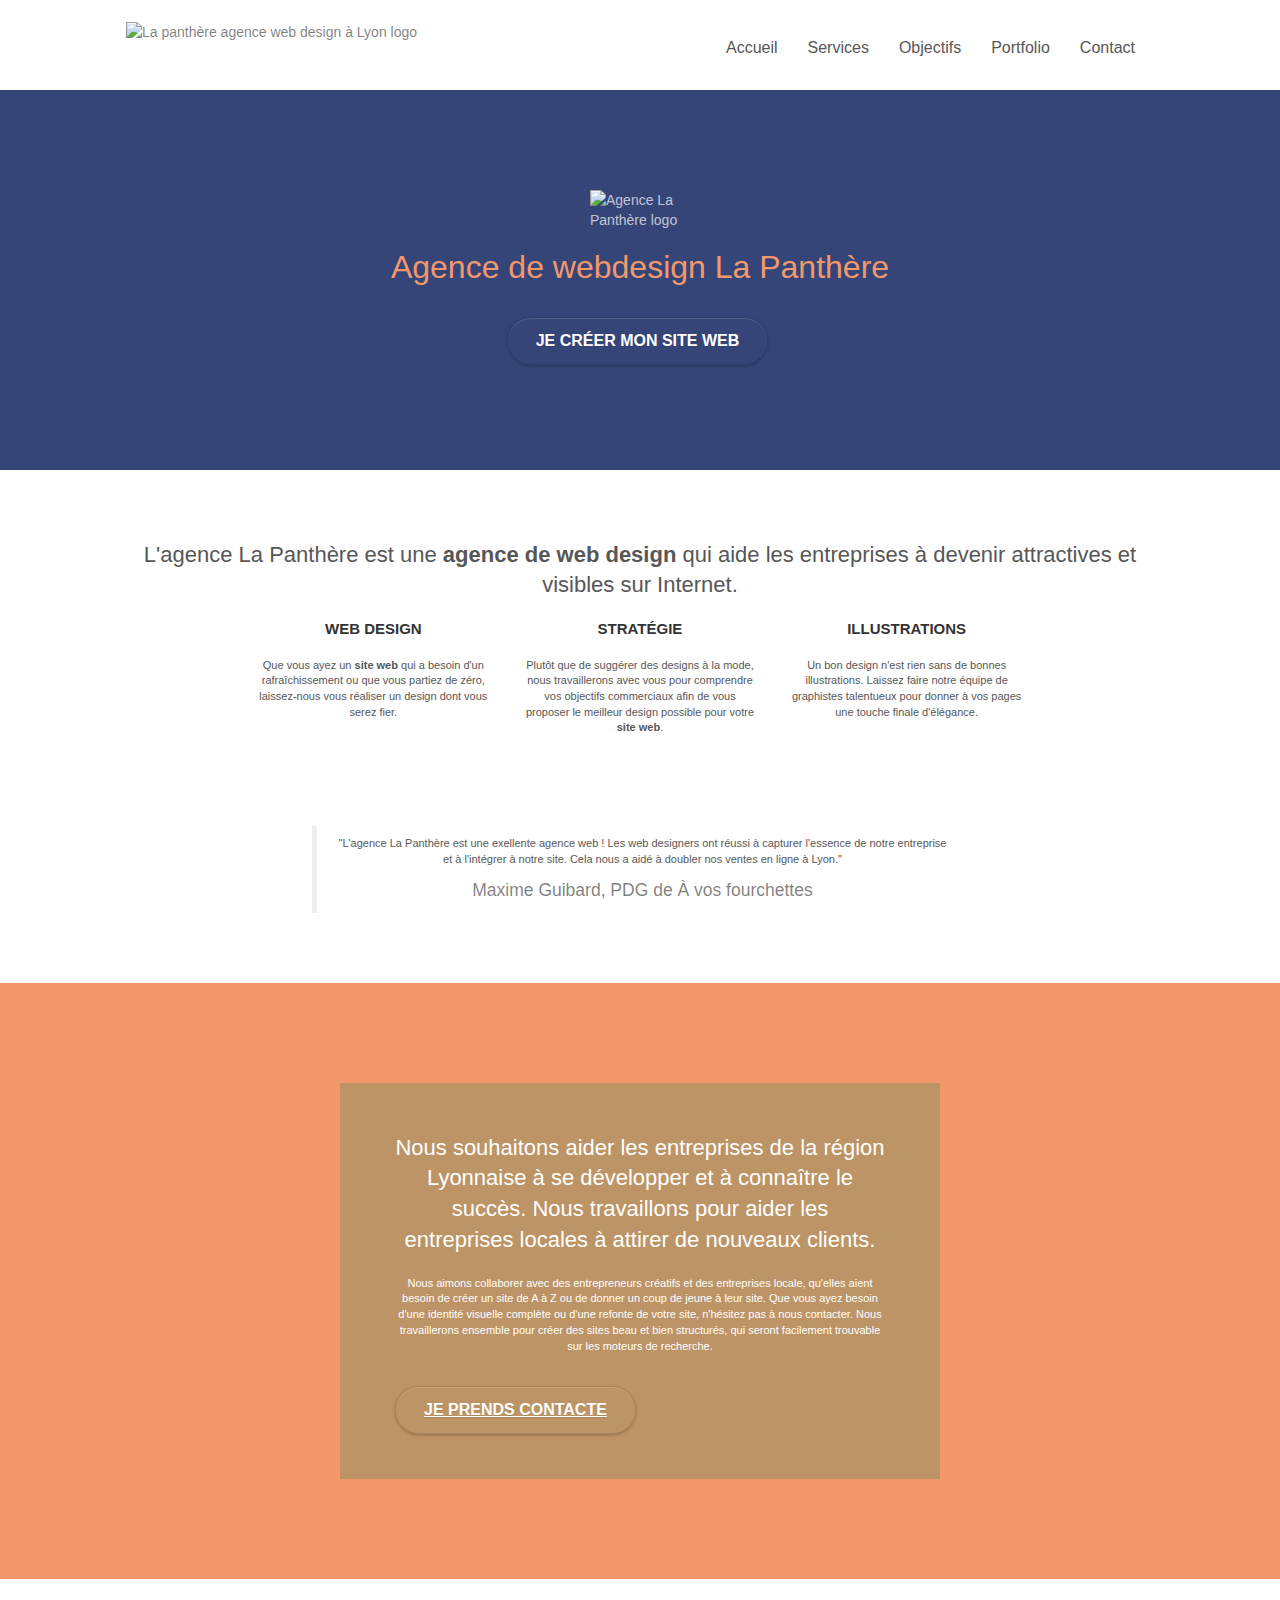
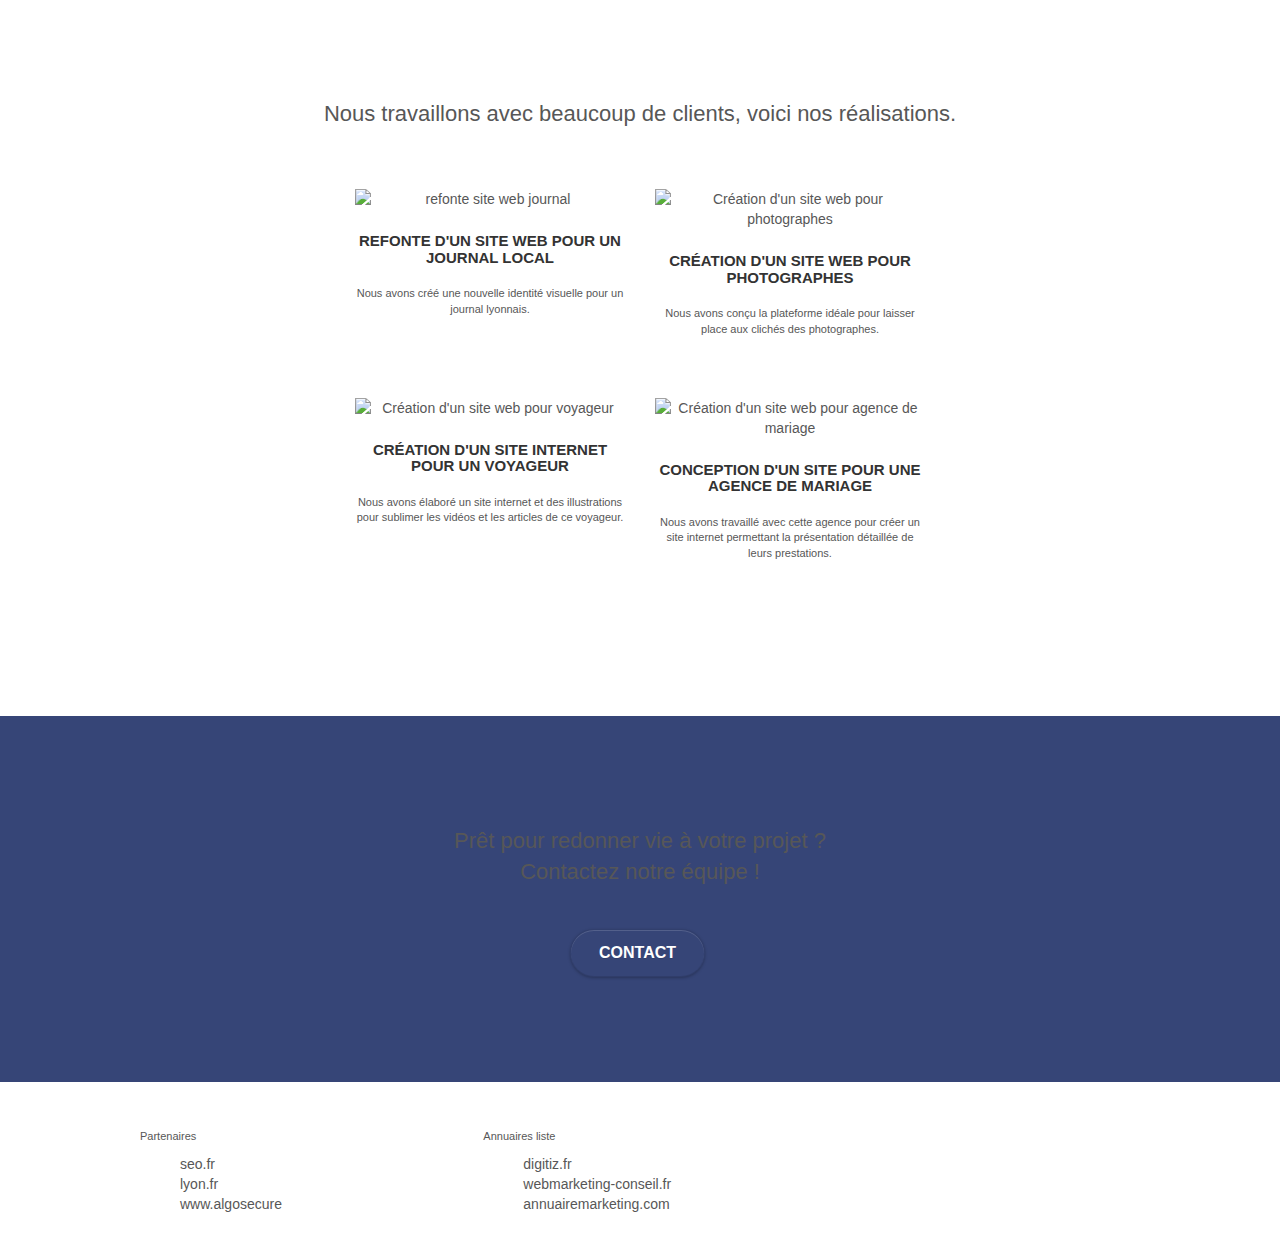
==== commit e0cf6105: "mis en cache" ====
--- a/index.html
+++ b/index.html
@@ -1,300 +1,346 @@
-<!doctype html>
-<html lang="Default">
+<!DOCTYPE html>
+<html lang="fr">
+
 <head>
-    <meta charset="utf-8">
-    <meta name="keywords" content="seo, google, site web, site internet, agence design paris, agence design, agence design,agence design,agence design,agence design,agence design,agence design,agence design,agence design">
-    <meta name="description" content="">
-    <meta name="viewport" content="width=device-width, initial-scale=1.0, viewport-fit=cover">
-    <link rel="shortcut icon" type="image/png" href="favicon.jpg">
-    
+	<title>Entreprise de Webdesign sur Lyon, La Panthère</title>
+	<meta name=”robots” content=”index,follow”>
+	<meta name="description"
+		content="L'agence La Panthère créer le design de votre site internet par une entreprise de webdesign basées sur lyon. Nos webdesigners créerons l'identité visuel de votre site web.">
+	<!-- <meta http-equiv="X-UA-Compatible" content="IE=edge" /> -->
+	<meta name="viewport" content="width=device-width, initial-scale=1.0, viewport-fit=cover">
+	<meta charset="UTF-8">
+	<link rel="canonical" href="https://aymericgatat.github.io/" /> <!--page principal-->
+	<link rel="shortcut icon" type="image/png" href="favicon.jpg">
+
 	<link rel="stylesheet" type="text/css" href="./css/bootstrap.css">
-	<link rel="stylesheet" type="text/css" href="style.css">
+	<link rel="stylesheet" type="text/css" href="./style.css">
 	<link rel="stylesheet" type="text/css" href="./css/font-awesome.css">
 	<link rel="stylesheet" type="text/css" href="./css/et-line.css">
-	
-    
-	<script src="./js/jquery-2.1.0.js"></script>
-	<script src="./js/bootstrap.js"></script>
-	<script src="./js/blocs.js"></script>
-	<script src="./js/jquery.touchSwipe.js" defer></script>
-	<script src="./js/gmaps.js"></script>
-
-    <title>.</title>
-
-    
-<!-- Analytics -->
- 
-<!-- Analytics END -->
-    
+
+	<script defer src="./js/jquery.touchSwipe.js"></script>
+	<script async src="./js/jquery-2.1.0.js"></script>
+	<script async src="./js/jqBootstrapValidation.js"></script>
+	<script async src="./js/blocs.js"></script>
+	<script async src="./js/gmaps.min.js"></script>
+	<script async src="./js/formHandler.js"></script>
+	<script async src="./js/bootstrap.js"></script>
+
+	<!-- Analytics -->
+	<!-- Google Search Console-->
+	<meta name="google-site-verification" content="xLFin7BKSXblkLLe-9SCJIeWUFjSIIWaOaQFmuLVY4M" />
+	<!-- Google tag (gtag.js) -->
+	<script async src="https://www.googletagmanager.com/gtag/js?id=GT-55V94CK"></script>
+	<script>
+		window.dataLayer = window.dataLayer || [];
+		function gtag() { dataLayer.push(arguments); }
+		gtag('js', new Date());
+
+		gtag('config', 'GT-55V94CK');
+	</script>
+
+	<!-- Analytics END -->
 </head>
+
 <body>
-<!-- Principal conteneur -->
-<div class="page-container">
-    
-<!-- bloc-0 -->
-<div class="bloc bgc-white l-bloc " id="bloc-0">
-	<div class="container bloc-sm">
-
-		<nav class="navbar row">
-			<div class="navbar-header">
-				<div class="keywords" style="color:#cccccc;font-size:1px;">Agence web à paris, stratégie web, web design, illustrations, design de site web, site web, web, internet, site internet, site</div>
-				<a class="navbar-brand" href="index.html"><img src="img/agence-la-panthere-monochrome.svg" alt="paris web design logo agence web meilleure agence" height="40" /></a>
-				<div class="keywords" style="color:#cccccc;font-size:1px;">Agence web à paris, stratégie web, web design, illustrations, design de site web, site web, web, internet, site internet, site</div>
-				<button id="nav-toggle" type="button" class="ui-navbar-toggle navbar-toggle" data-toggle="collapse" data-target=".navbar-1">
-					<span class="sr-only">Toggle navigation</span><span class="icon-bar"></span><span class="icon-bar"></span><span class="icon-bar"></span>
-				</button>
-			</div>
-			<div class="collapse navbar-collapse navbar-1 special-dropdown-nav">
-				<ul class="site-navigation nav navbar-nav">
-					<li>
-						<a href="index.html">Accueil</a>
-					</li>
-					<li>
-					</li>
-					<li>
-						<a href="page2.html">page2 &gt;</a>
-					</li>
-				</ul>
-			</div>
-		</nav>
-	</div>
-</div>
-<!-- bloc-0 END -->
-
-<!-- bloc-1-presentation -->
-<div class="bloc bgc-dark-slate-blue bg-banniere d-bloc bg-t-edge bloc-bg-texture texture-paper b-parallax" id="bloc-1-hero">
-	<div class="container bloc-lg">
-		<div class="row tight-width-whitespace">
-			<div class="col-sm-12">
-				<img src="img/logo.png" class="center-block image-resize-mode" width="100" alt="Agence La Panthère, agence web paris, création logo paris" />
-				<h1 class="text-center hero-bloc-text tc-white ">
-					Agence La Panthère
-				</h1>
-				<div class="text-center">
-					<a href="page2.html" class="btn btn-lg btn-clean btn-rd cta-hero btn-atomic-tangerine" id="cta-hero">Contact</a>
-				</div>
-			</div>
-		</div>
-	</div>
-</div>
-<!-- bloc-1-presentation END -->
-
-<!-- bloc-2-services -->
-<div class="bloc bgc-white l-bloc" id="bloc-2-services">
-	<div class="container bloc-md">
-		<div class="row">
-			<div class="col-sm-12 text-center">
-				<img alt="agence web, agence web paris, web design paris, stratégie web" src="img/title.png" />
-			</div>
-		</div>
-		<div class="row voffset-lg med-width-whitespace">
-			<div class="col-sm-4">
-				<div class="text-center">
-					<span class="et-icon-browser sm-shadow icon-dark-slate-blue icons icon-lg"></span>
-				</div>
-				<h3 class="mg-md text-center">
-					Web design
-				</h3>
-				<p class="text-center ">
-					Que vous ayez un site web qui a besoin d&rsquo;un rafraîchissement ou que vous partiez de zéro, laissez-nous vous réaliser un design dont vous serez fier.
-				</p>
-			</div>
-			<div class="col-sm-4">
-				<div class="text-center">
-					<span class="et-icon-presentation sm-shadow icon-dark-slate-blue icons icon-lg"></span>
-				</div>
-				<h3 class="mg-md text-center">
-					&nbsp;Stratégie
-				</h3>
-				<p class="text-center ">
-					Plutôt que de suggérer des designs à la mode, nous travaillerons avec vous pour comprendre vos objectifs commerciaux afin de vous proposer le meilleur design possible.<br>
-				</p>
-			</div>
-			<div class="col-sm-4">
-				<div class="text-center">
-					<span class="et-icon-edit sm-shadow icon-dark-slate-blue icons icon-lg"></span>
-				</div>
-				<h3 class="mg-md text-center">
-					Illustrations
-				</h3>
-				<p class="text-center ">
-					Un bon design n'est rien sans de bonnes illustrations. Laissez faire notre équipe de graphistes talentueux pour donner à vos pages une touche finale d'élégance.
-				</p>
-			</div>
-		</div>
-		<div class="row voffset-lg voffset">
-			<div class="col-xs-12 col-md-8 col-md-offset-2 text-center">
-				<img alt="agence web, agence web paris, web design paris, stratégie web" src="img/citation.png" />
-
-			</div>
-		</div>
-	</div>
-</div>
-<!-- bloc-2-services END -->
-
-<!-- bloc-3-what-i-do -->
-<div class="bloc tc-white bgc-atomic-tangerine bg-presentation d-bloc bloc-bg-texture texture-paper b-parallax" id="bloc-3-what-i-do">
-	<div class="container bloc-lg">
-		<div class="row tight-width-whitespace black-background">
-			<div class="col-sm-12">
-				<h2 class="mg-md text-center tc-white">
-					Nous souhaitons aider les entreprises de la région Lyonnaise à se développer et à connaître le succès. Nous travaillons pour aider les entreprises locales à attirer de nouveaux clients .<br>
-				</h2>
-				<p class="text-center white">
-					Nous aimons collaborer avec des entrepreneurs créatifs et des entreprises locale, qu’elles aient besoin de créer un site de A à Z ou de donner un coup de jeune à leur site. Que vous ayez besoin d’une identité visuelle complète ou d’une refonte de votre site, n’hésitez pas à nous contacter. Nous travaillerons ensemble pour créer des sites beau et bien structurés, qui seront facilement trouvable sur les moteurs de recherche. <br><br><a class="ltc-white bold-link" href="page2.html">Contactez notre équipe</a><br>
-				</p>
-			</div>
-		</div>
-	</div>
-</div>
-<!-- bloc-3-what-i-do END -->
-
-<!-- bloc-4-portfolio -->
-<div class="bloc bgc-white bg-lines-h2-bg bg-repeat l-bloc" id="bloc-4-portfolio">
-	<div class="container bloc-lg">
-		<div class="row">
-			<div class="col-sm-12 text-center">
-				<img alt="agence web, agence web paris, web design paris, stratégie web" src="img/title2.png" />
-			</div>
-		</div>
-		<div class="row tight-width-whitespace portfolio-row">
-			<div class="col-sm-6">
-				<a href="#" data-lightbox="img/1.jpg" data-gallery-id="gallery-1" data-caption="Refonte d'un site web pour un journal local" data-frame="snapshot-lb"><img src="img/1.jpg" alt="paris web design logo agence web meilleure agence et refonte site web journal" class="img-responsive portfolio-thumb" /></a>
-				<h3 class="mg-md text-center">
-					Refonte d'un site web pour un journal local
-				</h3>
-				<p class="text-center">
-					Nous avons créé une nouvelle identité visuelle pour un journal lyonnais.
-				</p>
-			</div>
-			<div class="col-sm-6">
-				<a href="#" data-lightbox="img/2.jpg" data-gallery-id="gallery-1" data-caption="Création d'un site web pour photographes" data-frame="snapshot-lb"><img src="img/2.jpg" class="img-responsive portfolio-thumb" alt="paris web design logo agence web meilleure agence, Création d'un site web pour photographes" /></a>
-				<h3 class="mg-md text-center">
-					Création d'un site web pour photographes
-				</h3>
-				<p class="text-center">
-					Nous avons conçu la plateforme idéale pour laisser place aux clichés des photographes.
-				</p>
-			</div>
-		</div>
-		<div class="row tight-width-whitespace portfolio-row">
-			<div class="col-sm-6">
-				<a href="#" data-lightbox="img/3.bmp" data-gallery-id="gallery-1" data-caption="Création d'un site internet pour un voyageur" data-frame="snapshot-lb"><img src="img/3.bmp" class="img-responsive portfolio-thumb" alt="paris web design logo agence web meilleure agence, Création d'un site web pour voyageur"/></a>
-				<h3 class="mg-md text-center">
-					Création d'un site internet pour un voyageur
-				</h3>
-				<p class="text-center">
-					Nous avons élaboré un site internet et des illustrations pour sublimer les vidéos et les articles de ce voyageur.
-				</p>
-			</div>
-			<div class="col-sm-6">
-				<a href="#" data-lightbox="img/4.bmp" data-gallery-id="gallery-1" data-caption="Conception d'un site pour une agence de mariage" data-frame="snapshot-lb"><img src="img/4.bmp" class="img-responsive portfolio-thumb" alt="paris web design logo agence web meilleure agence, Création d'un site web pour agence de mariage" /></a>
-				<h3 class="mg-md text-center">
-					Conception d'un site pour une agence de mariage
-				</h3>
-				<p class="text-center">
-					Nous avons travaillé avec cette agence pour créer un site internet permettant la présentation détaillée de leurs prestations.
-				</p>
-			</div>
-		</div>
-	</div>
-</div>
-<!-- bloc-4-portfolio END -->
-
-<!-- bloc-5-cta -->
-<div class="bloc bgc-dark-slate-blue bg-banniere d-bloc bloc-bg-texture texture-paper" id="bloc-5-cta">
-	<div class="container bloc-lg">
-		<div class="row">
-			<h2 class="mg-md text-center tc-white">
-				Prêt pour redonner vie à votre projet ?<br>Contactez notre équipe !
-			</h2>
-			<div class="col-sm-12 text-center">
-				<a href="page2.html" class="btn btn-atomic-tangerine btn-clean btn-rd btn-lg cta-hero">Contact</a>
-			</div>
-		</div>
-	</div>
-</div>
-<!-- bloc-5-cta END -->
-
-<!-- Footer - bloc-8 -->
-<div class="bloc bgc-atomic-tangerine d-bloc" id="bloc-8">
-	<div class="container bloc-sm">
-		<div class="row">
-			<div class="col-sm-12">
-				<p class="text-center white">
-					Agence La Panthère - Agence web basée à Lyon.<br>
-				</p>
-				<div class="row row-no-gutters social">
-					<div class="col-sm-3">
+	<!-- Container Page -->
+	<main class="page-container" id="Accueil">
+		<!-- bloc-0 -->
+		<header class="bloc bgc-white l-bloc" id="bloc-0">
+			<div class="container bloc-sm">
+				<nav class="navbar row">
+					<div class="navbar-header">
+						<img src="img/agence-la-panthere-monochrome.svg" alt="La panthère agence web design à Lyon logo"
+							class="logo">
+						<button id="nav-toggle" type="button" class="ui-navbar-toggle navbar-toggle"
+							data-toggle="collapse" data-target=".navbar-1">
+							<span class="sr-only">Toggle navigation</span><span class="icon-bar"></span><span
+								class="icon-bar"></span><span class="icon-bar"></span>
+						</button>
+					</div>
+					<div class="collapse navbar-collapse navbar-1 special-dropdown-nav">
+						<ul class="site-navigation nav navbar-nav">
+							<li><a href="index.html" class="item-nav item-nav1 active">Accueil</a></li>
+							<li><a href="#Services" class="item-nav item-nav2">Services</a></li>
+							<li><a href="#Objectifs" class="item-nav item-nav3">Objectifs</a></li>
+							<li><a href="#Portfolio" class="item-nav item-nav4">Portfolio</a></li>
+							<li><a href="pages/contact.html" class="item-nav">Contact</a></li>
+						</ul>
+					</div>
+				</nav>
+			</div>
+		</header>
+		<!-- bloc-0 END -->
+
+		<!-- bloc-1-presentation -->
+		<section class="bloc bgc-dark-slate-blue bg-banniere d-bloc bg-t-edge bloc-bg-texture texture-paper b-parallax"
+			id="bloc-1-hero">
+			<div class="container bloc-lg">
+				<div class="row tight-width-whitespace">
+					<div class="col-sm-12">
+						<img src="img/logo.webp" class="center-block image-resize-mode" width="100"
+							alt="Agence La Panthère logo">
+						<h1 class="text-center hero-bloc-text tc-white">
+							Agence de webdesign La Panthère
+						</h1>
 						<div class="text-center">
-							<a class="social" href="index.html"><span class="fa fa-twitter icon-md"></span></a>
-						</div>
-					</div>
-					<div class="col-sm-3">
+							<a href="pages/contact.html"
+								class="btn btn-lg btn-clean btn-rd cta-hero btn-color-tangerine" id="cta-hero">Je créer
+								mon site Web</a>
+						</div>
+					</div>
+				</div>
+			</div>
+		</section>
+		<!-- bloc-1-presentation END -->
+
+		<!-- bloc-2-services -->
+		<section class="bloc bgc-white l-bloc" id="Services">
+			<div class="container bloc-md">
+				<div class="row">
+					<div class="col-sm-12 text-center">
+						<h2>
+							L'agence La Panthère est une <strong>agence de web design</strong> qui aide les entreprises
+							à devenir
+							attractives et visibles sur Internet.
+						</h2>
+					</div>
+				</div>
+				<div class="row voffset-lg med-width-whitespace">
+					<div class="col-sm-4">
 						<div class="text-center">
-							<a class="social" href="index.html"><span class="fa fa-facebook icon-md"></span></a>
-						</div>
-					</div>
-					<div class="col-sm-3">
+							<span class="et-icon-browser sm-shadow icon-dark-slate-blue icons icon-lg"></span>
+						</div>
+						<h3 class="mg-md text-center">Web design</h3>
+						<p class="text-center text-resize">
+							Que vous ayez un <strong>site web</strong> qui a besoin d'un rafraîchissement ou que vous
+							partiez de zéro, laissez-nous vous réaliser un design dont vous serez fier.
+						</p>
+					</div>
+					<div class="col-sm-4">
 						<div class="text-center">
-							<a class="social" href="index.html"><span class="fa fa-dribbble icon-md"></span></a>
-						</div>
-					</div>
-					<div class="col-sm-3">
+							<span class="et-icon-presentation sm-shadow icon-dark-slate-blue icons icon-lg"></span>
+						</div>
+						<h3 class="mg-md text-center">Stratégie</h3>
+						<p class="text-center text-resize">
+							Plutôt que de suggérer des designs à la mode, nous travaillerons
+							avec vous pour comprendre vos objectifs commerciaux afin de vous
+							proposer le meilleur design possible pour votre <strong>site web</strong>.
+						</p>
+					</div>
+					<div class="col-sm-4">
 						<div class="text-center">
-							<a class="social" href="index.html"><span class="fa fa-instagram icon-md"></span></a>
-						</div>
-					</div>
-					<div class="keywords" style="color:#F3976C;">Agence web à paris, stratégie web, web design, illustrations, design de site web, site web, web, internet, site internet, site</div>
-				</div>
+							<span class="et-icon-edit sm-shadow icon-dark-slate-blue icons icon-lg"></span>
+						</div>
+						<h3 class="mg-md text-center">Illustrations</h3>
+						<p class="text-center text-resize">
+							Un bon design n'est rien sans de bonnes illustrations. Laissez
+							faire notre équipe de graphistes talentueux pour donner à vos
+							pages une touche finale d'élégance.
+						</p>
+					</div>
+				</div>
+				<div class="row voffset-lg voffset">
+					<div class="col-xs-12 col-md-8 col-md-offset-2 text-center">
+						<blockquote>
+							<p>
+								"L'agence La Panthère est une exellente agence web ! Les web
+								designers ont réussi à capturer l'essence de notre entreprise
+								et à l'intégrer à notre site. Cela nous a aidé à doubler nos
+								ventes en ligne à Lyon."
+							</p>
+							<span class="citation_author">Maxime Guibard, PDG de À vos fourchettes</span>
+						</blockquote>
+					</div>
+				</div>
+			</div>
+		</section>
+		<!-- bloc-2-services END -->
+
+		<!--bloc-3- Objectives -->
+		<section
+			class="bloc tc-white bgc-atomic-tangerine bg-presentation d-bloc bloc-bg-texture texture-paper b-parallax"
+			id="Objectifs">
+			<div class="container bloc-lg">
+				<div class="row tight-width-whitespace black-background">
+					<div class="col-sm-12">
+						<h2 class="mg-md text-center white">
+							Nous souhaitons aider les entreprises de la région Lyonnaise à
+							se développer et à connaître le succès. Nous travaillons pour
+							aider les entreprises locales à attirer de nouveaux clients.
+						</h2>
+						<p class="text-center white text-resize">
+							Nous aimons collaborer avec des entrepreneurs créatifs et des
+							entreprises locale, qu'elles aient besoin de créer un site de A
+							à Z ou de donner un coup de jeune à leur site. Que vous ayez
+							besoin d'une identité visuelle complète ou d'une refonte de
+							votre site, n'hésitez pas à nous contacter. Nous travaillerons
+							ensemble pour créer des sites beau et bien structurés, qui
+							seront facilement trouvable sur les moteurs de recherche.</p>
+						<a id="link-objectives" class="btn btn-lg btn-clean btn-rd cta-hero btn-color-white bold-link"
+							href="pages/contact.html">Je prends contacte </a>
+					</div>
+				</div>
+			</div>
+		</section>
+		<!--bloc-3- Objectives END -->
+
+		<!--bloc-4- Portfolio -->
+		<section class="bloc bgc-white bg-lines-h2-bg bg-repeat l-bloc" id="Portfolio">
+			<div class="container bloc-lg">
 				<div class="row">
-					<div class="col-sm-4">
-						Partenaires
-							<ul>
-								<li><a href="voiture.com">voiture.com</a></li>
-								<li><a href="pizza.com">pizza.com</a></li>
-								<li><a href="matoiture.com">matoiture.com</a></li>
-								<li><a href="immobilierseo.com">immobilierseo.com</a></li>
-							</ul>		
-					</div>
-					<div class="col-sm-4">
-						Annuaires liste 1
-						<ul>
-							<li><a href="annuaireagence.com">annuaireagence.com</a></li>
-							<li><a href="annuaireseo.com">annuaireseo.com</a></li>
-							<li><a href="annuairemarketing.com">annuairemarketing.com</a></li>
-							<li><a href="123seoture.com">123seo.com</a></li>
-							<li><a href="123site.com">123site.com</a></li>
-							<li><a href="annuairewordpress.com">annuairewordpress.com</a></li>
-							<li><a href="listeagence.com">listeagence.com</a></li>
-							<li><a href="meilleuresagencesparis.com">meilleuresagencesparis.com</a></li>
-							<li><a href="listeseo.com">listeseo.com</a></li>
-						</ul>
-					</div>
-					<div class="col-sm-4">
-						Annuaires liste 2
-						<ul>
-							<li><a href="betterseo.com">betterseo.com</a></li>
-							<li><a href="ameliorerseo.com">ameliorerseo.com</a></li>
-							<li><a href="seojuicelien.com">seojuicelien.com</a></li>
-							<li><a href="meilleursliens.com">meilleursliens.com</a></li>
-							<li><a href="liensagogo.com">liensagogo.com</a></li>
-							<li><a href="backlink.com">backlink.com</a></li>
-							<li><a href="linkjuiceannuaire.com">linkjuiceannuaire.com</a></li>
-							<li><a href="remontersurgoogle.com">remontersurgoogle.com</a></li>
-							<li><a href="vraiseofiable.com">vraiseofiable.com</a></li>
-						</ul>
-					</div>
-				</div>
-			</div>
-		</div>
-	</div>
-</div>
-<!-- Footer - bloc-8 END -->
-
-</div>
-<!-- Principal conteneur END -->
-    
-
+					<div class="col-sm-12 text-center">
+						<h2>
+							Nous travaillons avec beaucoup de clients, voici nos
+							réalisations.
+						</h2>
+					</div>
+				</div>
+				<div class="row tight-width-whitespace portfolio-row">
+					<div class="col-sm-6">
+						<a id="image-1" href="img/1.webp" data-lightbox="img/1.webp" data-gallery-id="gallery-1"
+							data-caption="Refonte d'un site web pour un journal local" data-frame="snapshot-lb"><img
+								src="img/1.webp" alt="refonte site web journal"
+								class="img-responsive portfolio-thumb"></a>
+						<h3 class="mg-md text-center">
+							Refonte d'un site web pour un journal local
+						</h3>
+						<p class="text-center text-resize">
+							Nous avons créé une nouvelle identité visuelle pour un journal
+							lyonnais.
+						</p>
+					</div>
+					<div class="col-sm-6">
+						<a id="image-2" href="img/2.webp" data-lightbox="img/2.webp" data-gallery-id="gallery-1"
+							data-caption="Création d'un site web pour photographes" data-frame="snapshot-lb"><img
+								src="img/2.webp" class="img-responsive portfolio-thumb"
+								alt="Création d'un site web pour photographes"></a>
+						<h3 class="mg-md text-center">
+							Création d'un site web pour photographes
+						</h3>
+						<p class="text-center text-resize">
+							Nous avons conçu la plateforme idéale pour laisser place aux
+							clichés des photographes.
+						</p>
+					</div>
+				</div>
+				<div class="row tight-width-whitespace portfolio-row">
+					<div class="col-sm-6">
+						<a id="image-3" href="img/3.webp" data-lightbox="img/3.webp" data-gallery-id="gallery-1"
+							data-caption="Création d'un site internet pour un voyageur" data-frame="snapshot-lb"><img
+								src="img/3.webp" class="img-responsive portfolio-thumb"
+								alt="Création d'un site web pour voyageur"></a>
+						<h3 class="mg-md text-center">
+							Création d'un site internet pour un voyageur
+						</h3>
+						<p class="text-center text-resize">
+							Nous avons élaboré un site internet et des illustrations pour
+							sublimer les vidéos et les articles de ce voyageur.
+						</p>
+					</div>
+					<div class="col-sm-6">
+						<a id="image-4" href="img/4.webp" data-lightbox="img/4.webp" data-gallery-id="gallery-1"
+							data-caption="Conception d'un site pour une agence de mariage" data-frame="snapshot-lb"><img
+								src="img/4.webp" class="img-responsive portfolio-thumb"
+								alt="Création d'un site web pour agence de mariage"></a>
+						<h3 class="mg-md text-center">
+							Conception d'un site pour une agence de mariage
+						</h3>
+						<p class="text-center text-resize">
+							Nous avons travaillé avec cette agence pour créer un site
+							internet permettant la présentation détaillée de leurs
+							prestations.
+						</p>
+					</div>
+				</div>
+			</div>
+		</section>
+		<!--bloc-4- Portfolio END -->
+
+		<!-- bloc-5-cta -->
+		<section class="bloc bgc-dark-slate-blue bg-banniere d-bloc bloc-bg-texture texture-paper" id="bloc-5-cta">
+			<div class="container bloc-lg">
+				<div class="row">
+					<h2 class="mg-md text-center">
+						Prêt pour redonner vie à votre projet ?<br>Contactez notre
+						équipe !
+					</h2>
+					<div class="col-sm-12 text-center">
+						<a id="contact-bloc-5" href="pages/contact.html"
+							class="btn btn-color-tangerine btn-clean btn-rd btn-lg cta-hero">Contact</a>
+					</div>
+				</div>
+			</div>
+		</section>
+		<!-- bloc-5-cta END -->
+
+
+		<!-- Footer - bloc-8 -->
+		<footer class="bloc  d-bloc" id="bloc-8">
+			<div class="container bloc-sm">
+				<div class="row">
+					<div class="col-sm-12">
+						<p class="text-center white margin text-resize">
+							Agence La Panthère - Agence web basée à Lyon.<br>
+						</p>
+						<div class="row row-social row-no-gutters social">
+							<div class="col-sm-3">
+								<div class="text-center">
+									<a id="twitter" href="https://twitter.com/" aria-label="logo twitter"
+										class="social icon-social"><span class="fa fa-twitter icon-md"></span></a>
+								</div>
+							</div>
+							<div class="col-sm-3">
+								<div class="text-center">
+									<a id="facebook" href="https://fr-fr.facebook.com/" class="social icon-social"
+										aria-label="logo facebook"><span class="fa fa-facebook icon-md"></span></a>
+								</div>
+							</div>
+							<div class="col-sm-3">
+								<div class="text-center">
+									<a id="dribbble" href="https://dribbble.com/" class="social icon-social"
+										aria-label="logo dribbble"><span class="fa fa-dribbble icon-md"></span></a>
+								</div>
+							</div>
+							<div class="col-sm-3">
+								<div class="text-center">
+									<a id="instagram" href="https://www.instagram.com/" class="social icon-social"
+										aria-label="logo instagram"><span class="fa fa-instagram icon-md"></span></a>
+								</div>
+							</div>
+						</div>
+						<div class="row row-adjust">
+							<div class="col-sm-4 links">
+								<p class="title-footer">Partenaires</p>
+								<ul class="list-footer">
+									<li><a href="https://www.seo.fr/" rel="nofollow" target="blanck">seo.fr</a></li>
+									<li><a href="https://www.lyon.fr/" rel="nofollow" target="blanck">lyon.fr</a></li>
+									<li><a href="https://www.algosecure.fr/" rel="nofollow"
+											target="blanck">www.algosecure</a></li>
+								</ul>
+							</div>
+							<div class="col-sm-4 links">
+								<p class="title-footer">Annuaires liste</p>
+								<ul class="list-footer">
+									<li><a href="https://digitiz.fr/annuaire/agences-web/lyon/" rel="nofollow"
+											target="blanck">digitiz.fr</a></li>
+									<li>
+										<a href="https://www.webmarketing-conseil.fr/agences-lyon/" rel="nofollow"
+											target="blanck">webmarketing-conseil.fr</a>
+									</li>
+									<li>
+										<a href="http://annuairemarketing.com" rel="nofollow"
+											target="blanck">annuairemarketing.com</a>
+									</li>
+								</ul>
+							</div>
+						</div>
+					</div>
+				</div>
+			</div>
+		</footer>
+		<!-- Footer - bloc-8 END -->
+	</main>
+	<!-- Container Page END -->
 </body>
-</html>
+
+</html>